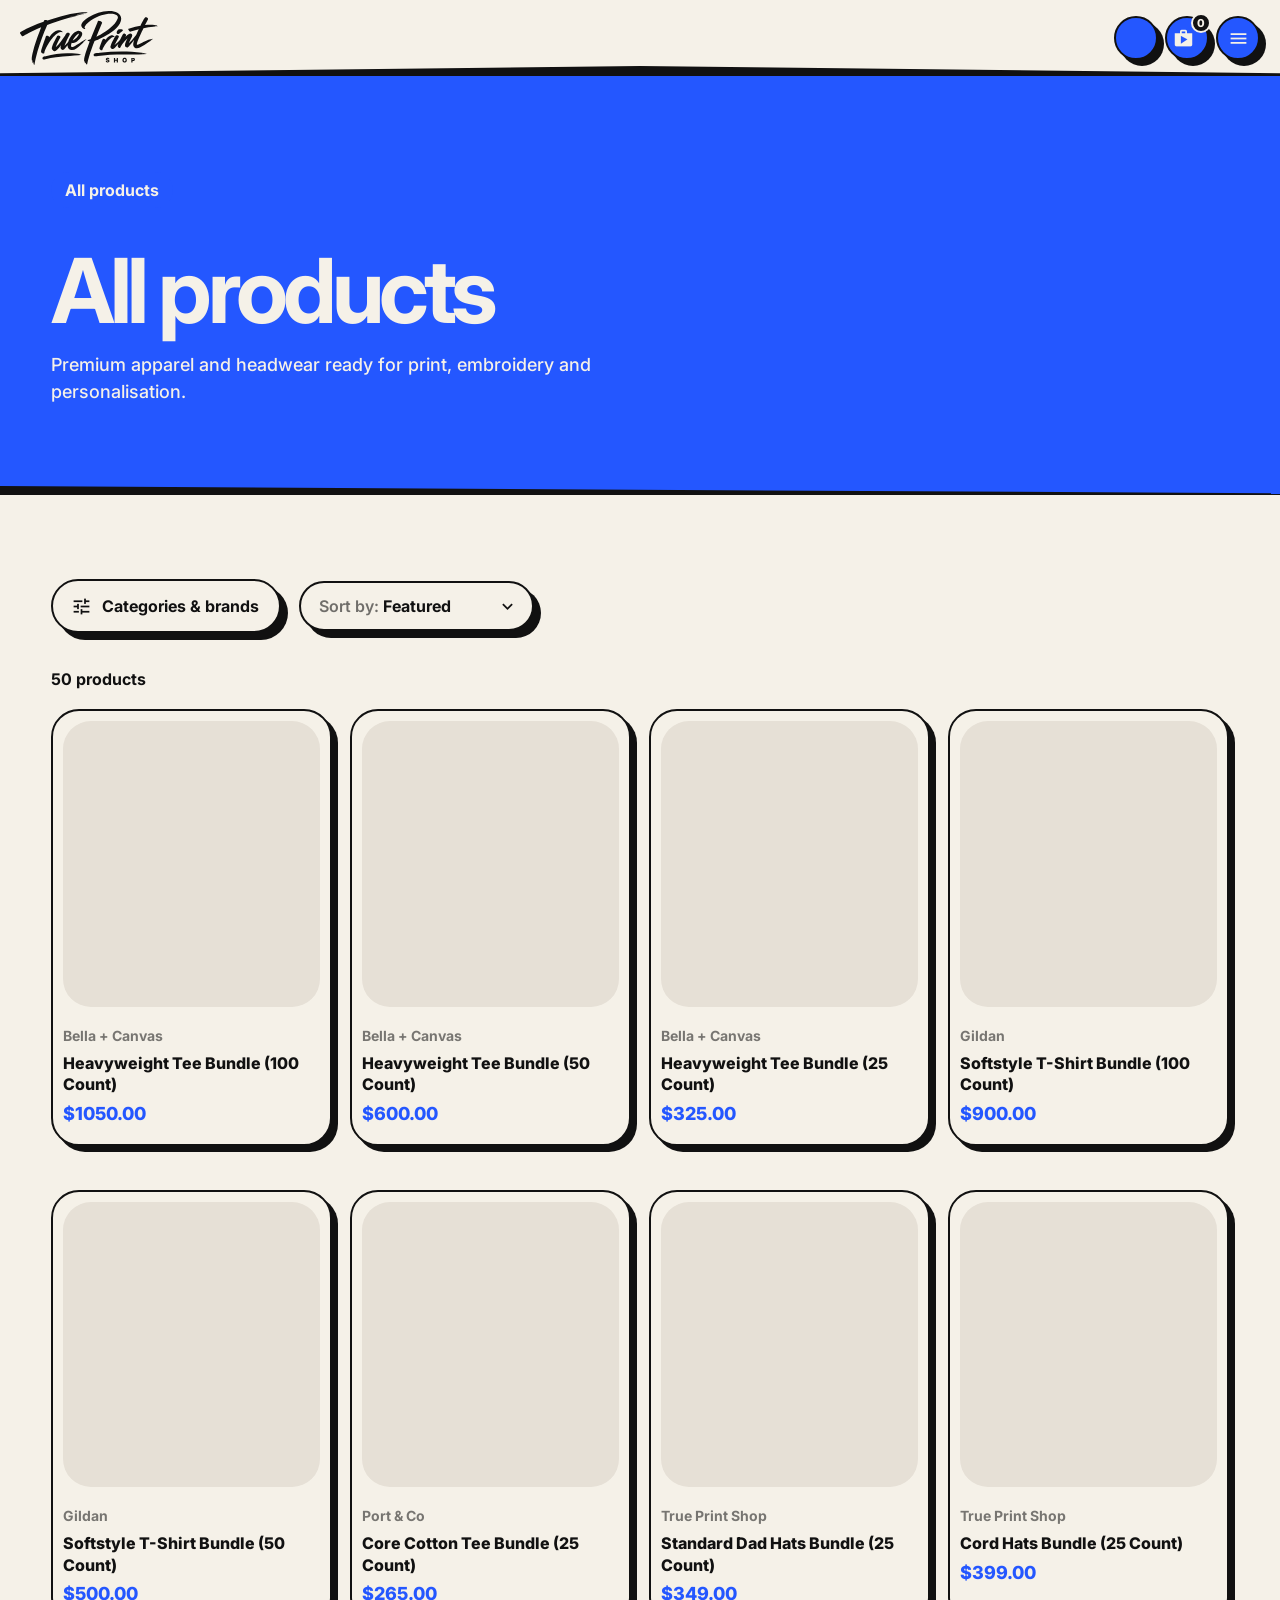
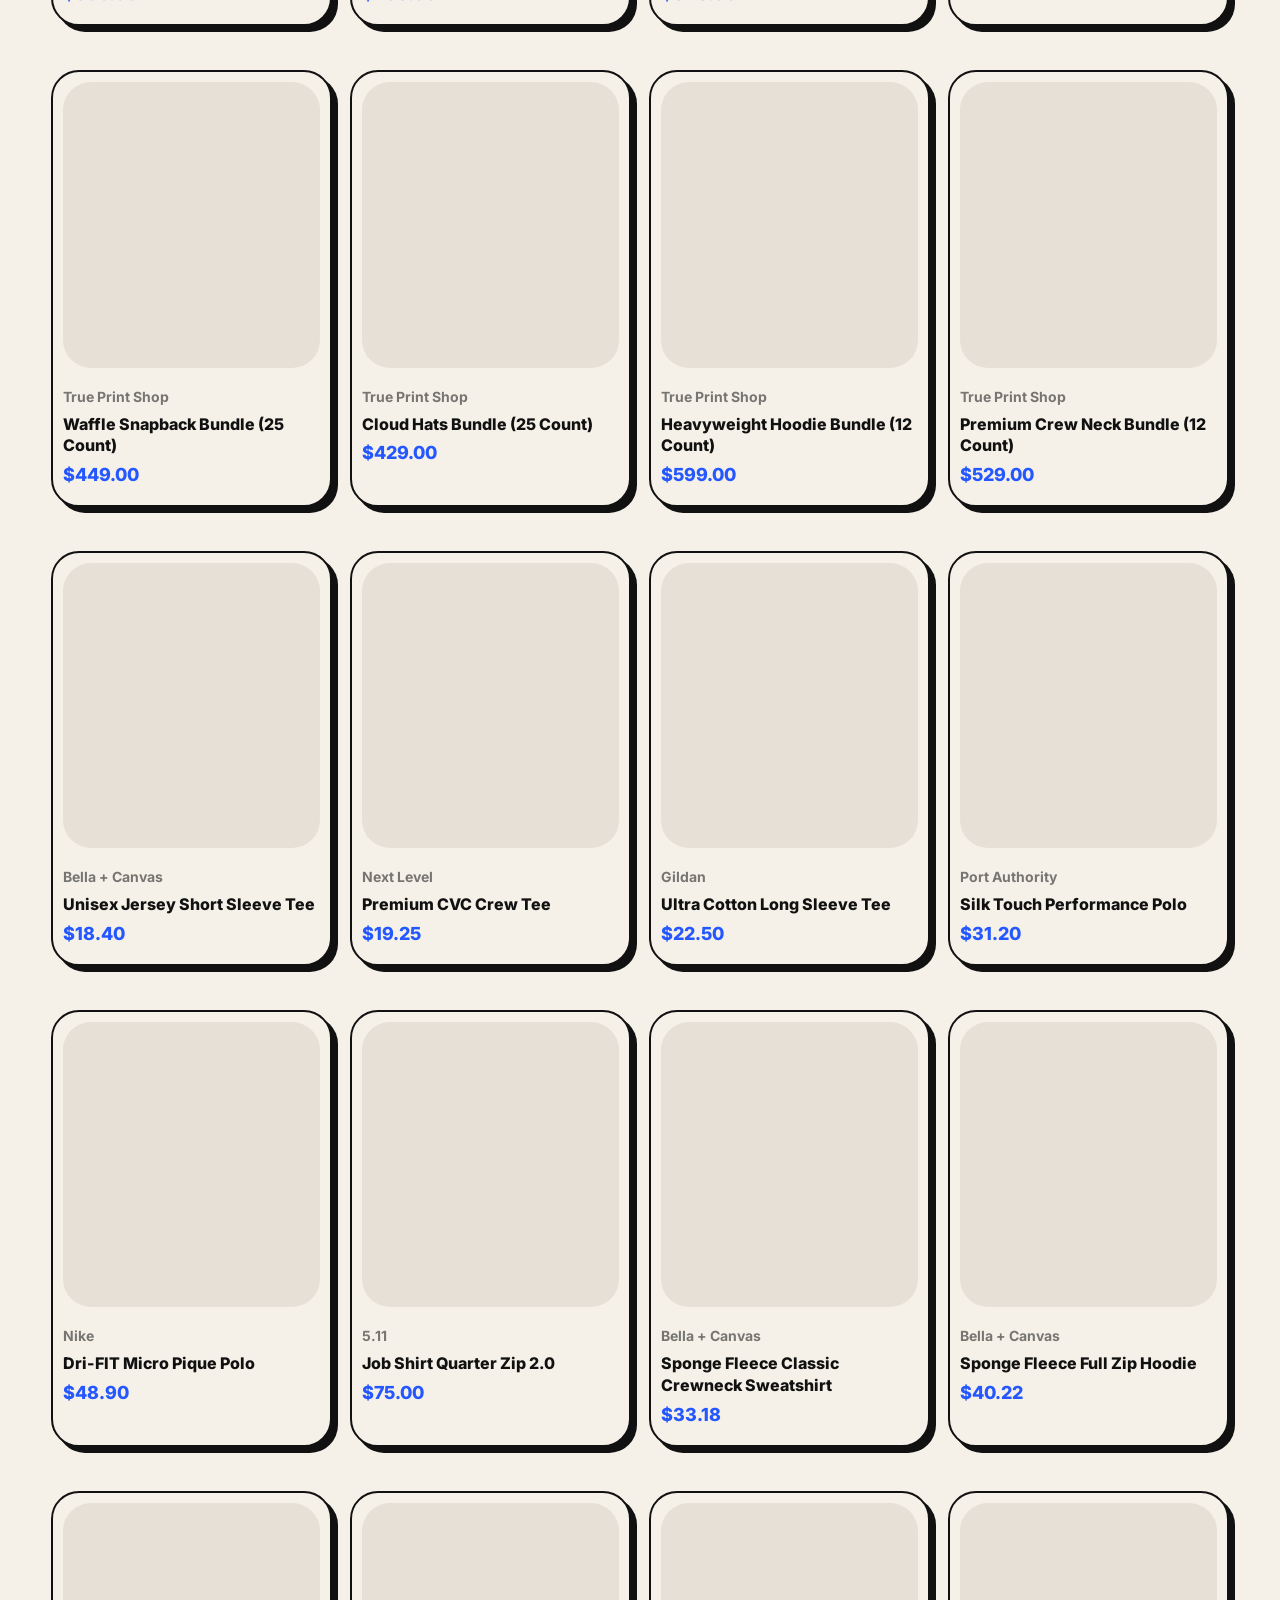
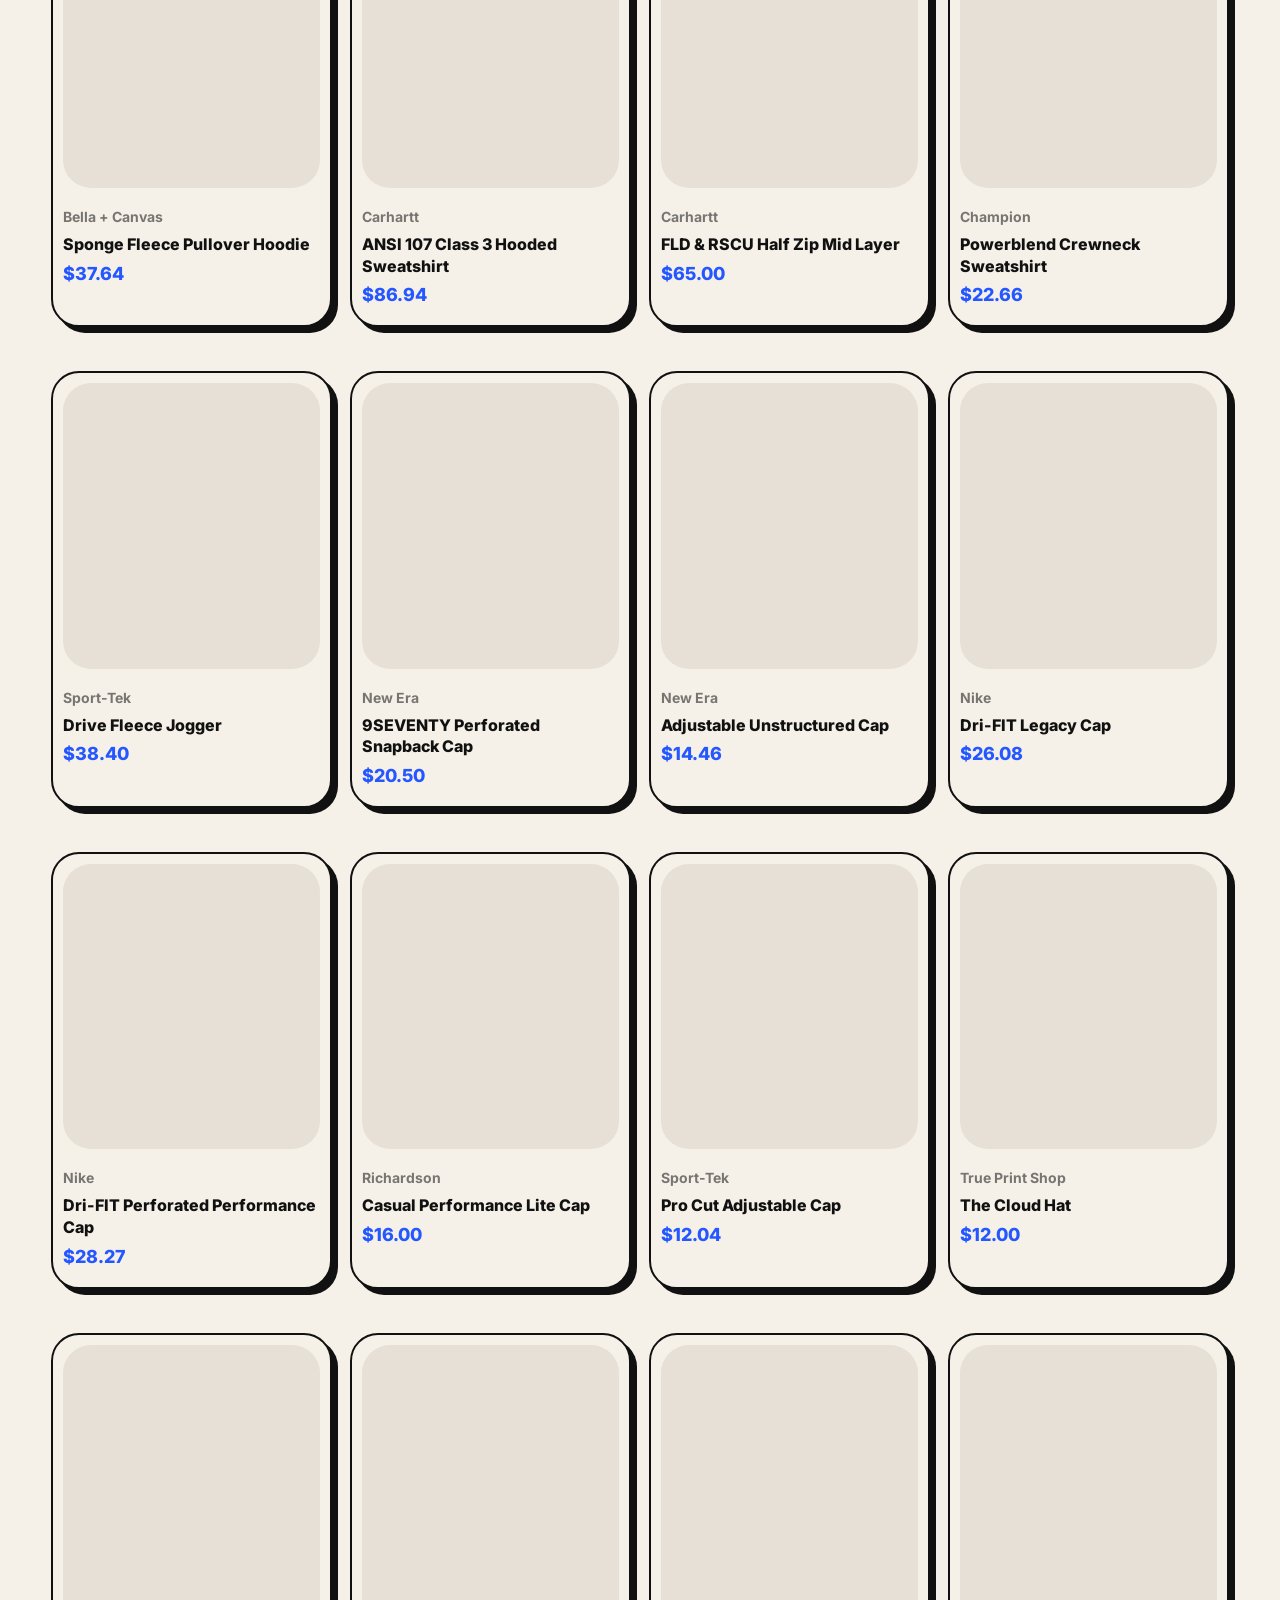
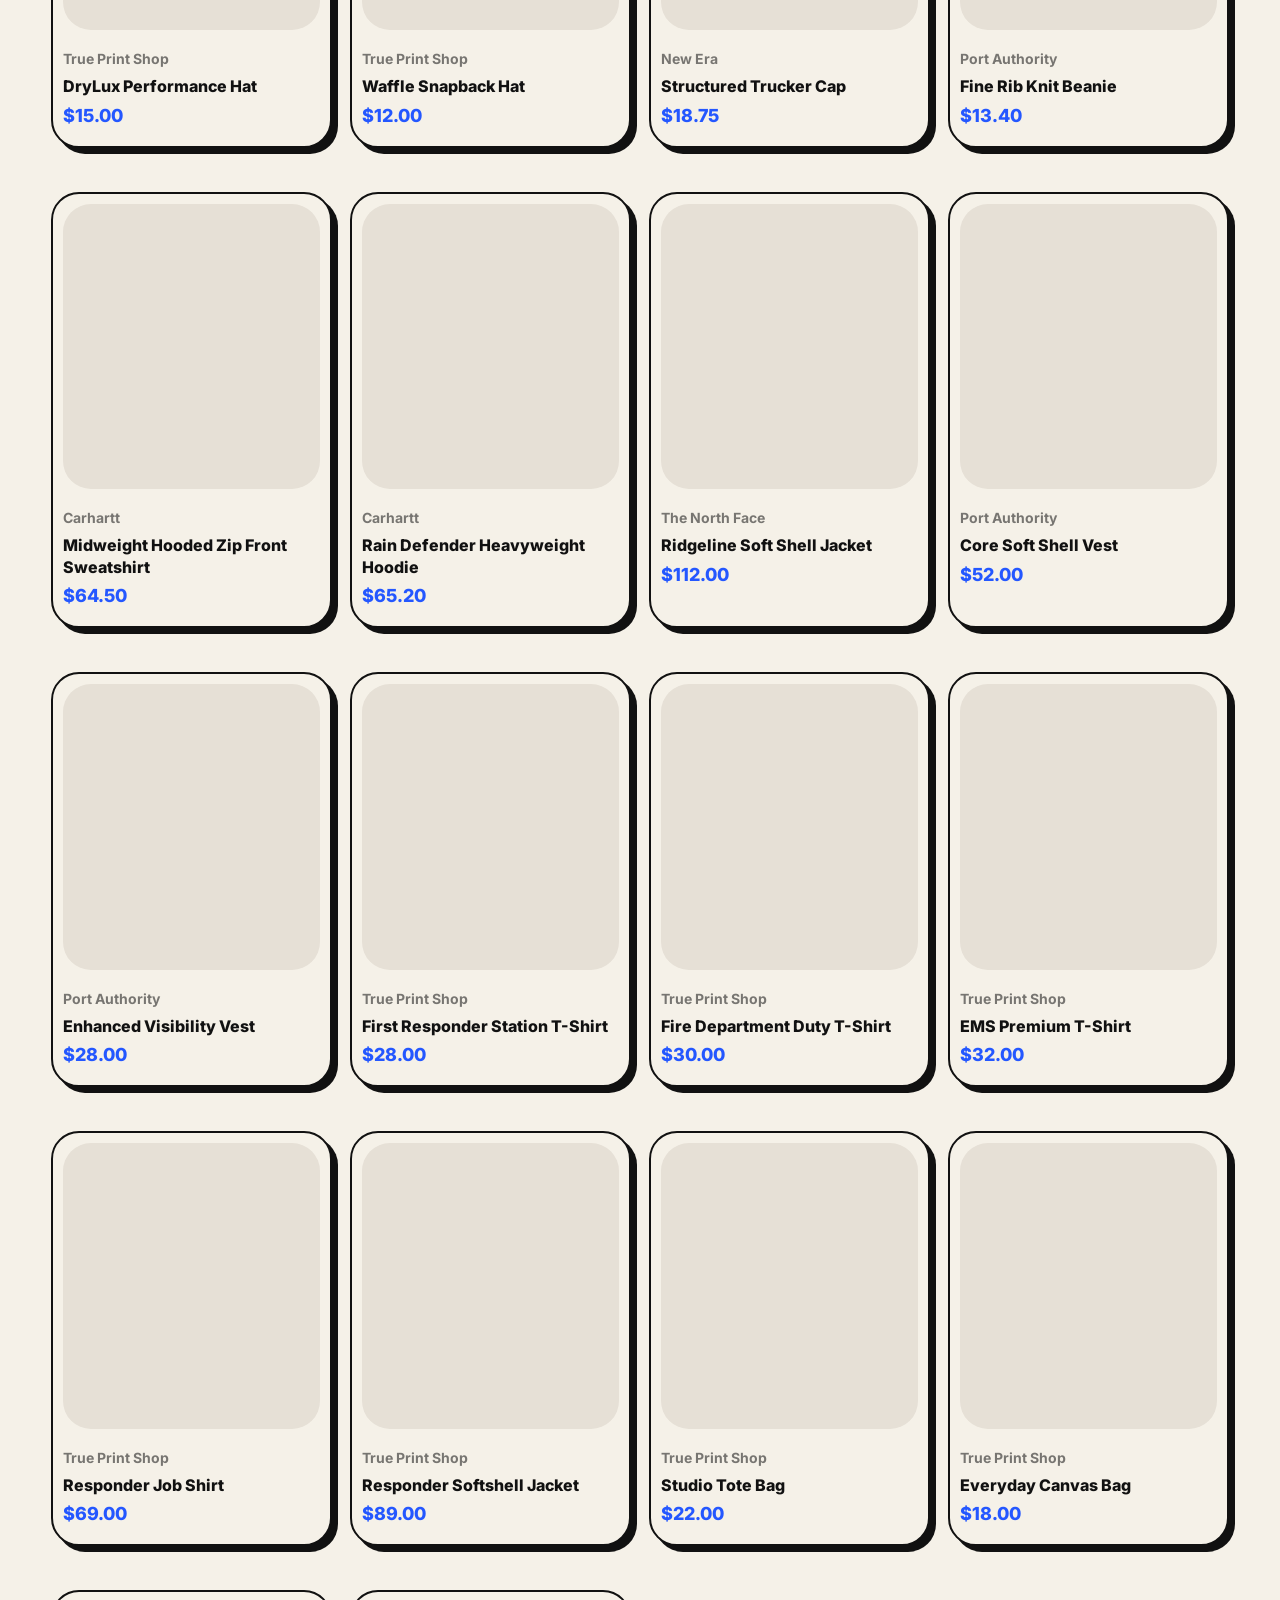
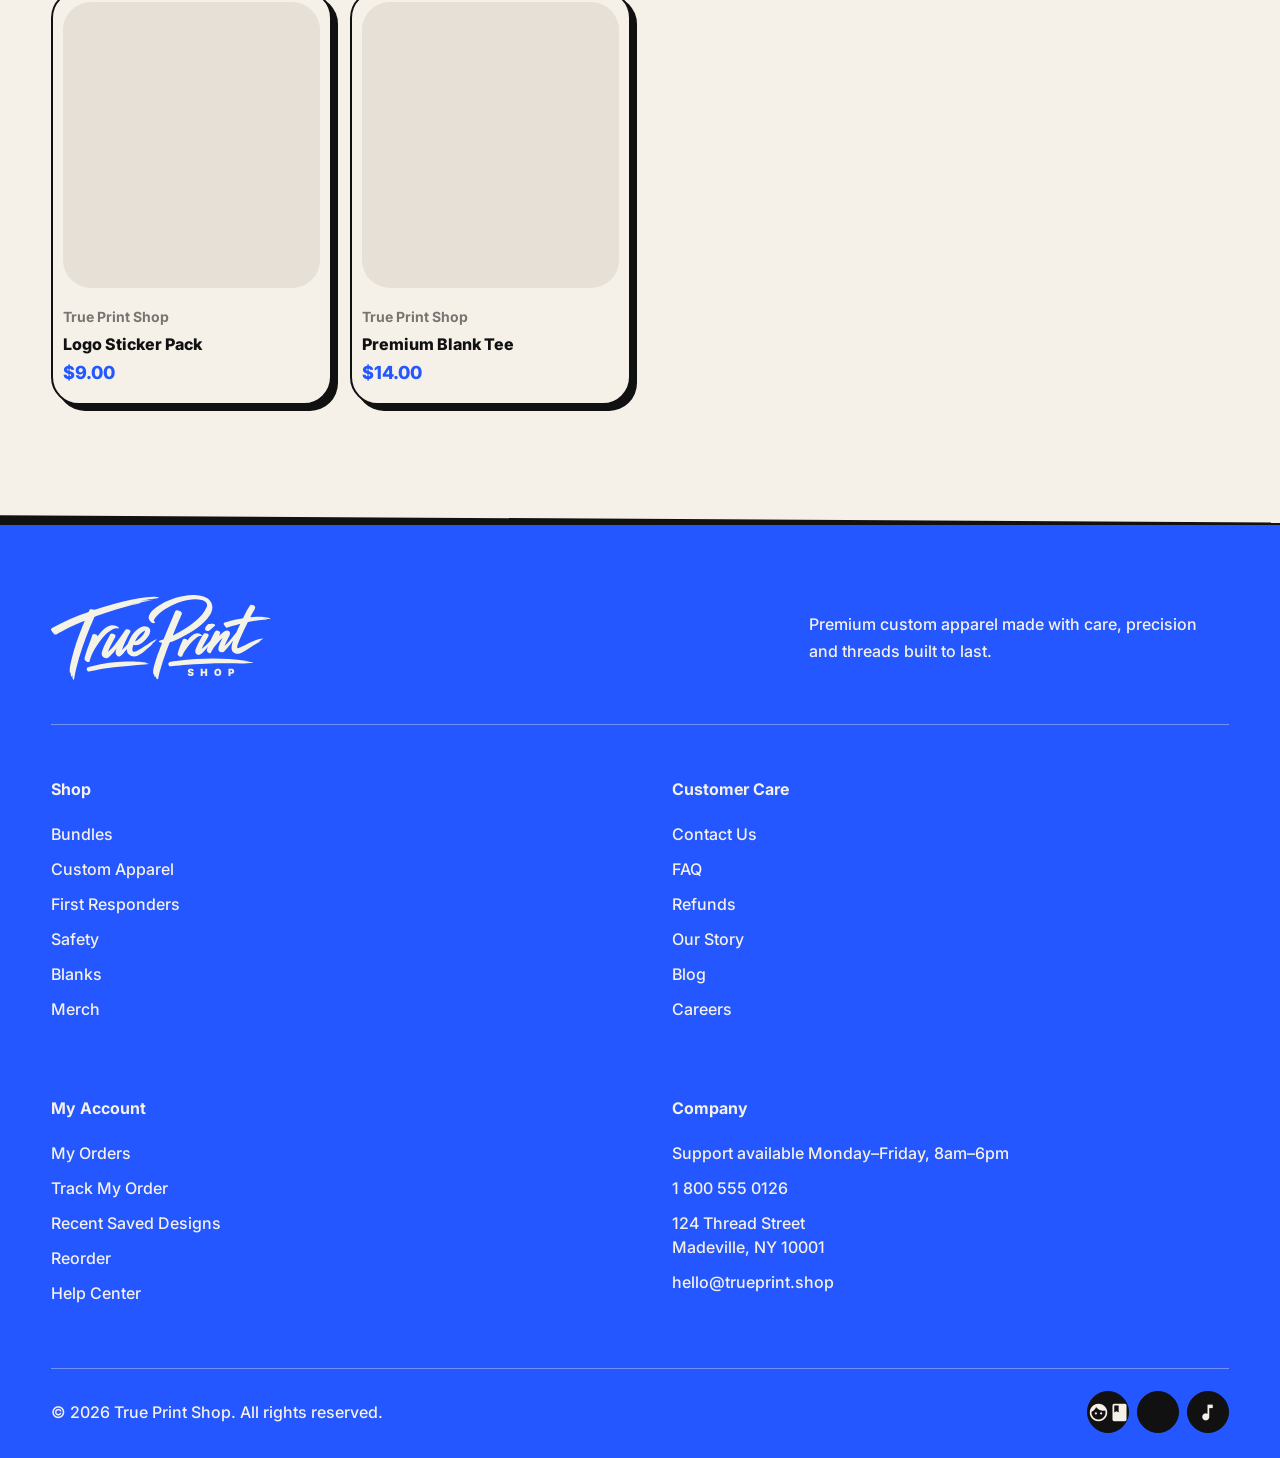
==== collection.html @ 353ca544 "Unpack True Print Shop project" ====
<!doctype html><html lang="en"><head><meta charset="UTF-8"><meta name="viewport" content="width=device-width,initial-scale=1"><title>Products — True Print Shop</title><link rel="preconnect" href="https://fonts.googleapis.com"><link rel="preconnect" href="https://fonts.gstatic.com" crossorigin><link href="https://fonts.googleapis.com/css2?family=Inter:wght@500;600;700;800&display=swap" rel="stylesheet"><link href="https://fonts.googleapis.com/icon?family=Material+Icons" rel="stylesheet"><link rel="stylesheet" href="styles.css"><link rel="stylesheet" href="design-system.css"><link rel="stylesheet" href="collection.css"></head><body>
<header class="site-header"><a class="brand-logo" href="index.html"><img src="assets/true-print-shop-logo.svg" alt="True Print Shop"></a><nav class="desktop-nav" aria-label="Primary navigation">
      <div class="nav-item has-dropdown">
        <a href="collection.html?category=bundles">Bundles</a>
        <div class="dropdown-menu">
          <a href="collection.html?category=hat-bundles">Lifetime Hats Bundles</a>
          <a href="collection.html?category=crew-neck-bundles">Crew Neck Bundles</a>
          <a href="collection.html?category=hoodie-bundles">Hoodie Bundles</a>
          <a href="collection.html?category=t-shirt-bundles">T-Shirt Bundles</a>
        </div>
      </div>
      <div class="nav-item has-mega-dropdown">
        <a href="collection.html?category=t-shirts">Custom Apparel</a>
        <div class="dropdown-menu mega-menu">
          <div class="mega-column">
            <h3>T-Shirts</h3>
            <a href="collection.html?category=short-sleeve">Short Sleeve</a>
            <a href="collection.html?category=long-sleeve">Long Sleeve</a>
            <a href="collection.html?category=polos">Polos</a>
          </div>
          <div class="mega-column">
            <h3>Sweatshirts</h3>
            <a href="collection.html?category=hoodies">Hoodies</a>
            <a href="collection.html?category=crewnecks">Crewnecks</a>
            <a href="collection.html?category=zip-hoodies">Zip Up Hoodies</a>
            <a href="collection.html?category=quarter-zips">Quarter Zip Ups</a>
          </div>
          <div class="mega-column">
            <h3>Sweatpants</h3>
            <a href="collection.html?category=joggers">Joggers</a>
          </div>
          <div class="mega-column">
            <h3>Hats</h3>
            <a href="collection.html?category=athletic-hats">Athletic Hats</a>
            <a href="collection.html?category=beanies">Beanies</a>
            <a href="collection.html?category=fitted-hats">Fitted Hats</a>
            <a href="collection.html?category=hats">Lifetime Hats</a>
            <a href="collection.html?category=mesh-hats">Mesh</a>
            <a href="collection.html?category=snapbacks">Snapback</a>
            <a href="collection.html?category=trucker-hats">Trucker Hats</a>
          </div>
          <div class="mega-column">
            <h3>Jackets</h3>
            <a href="collection.html?category=jackets&q=jacket">Jackets</a>
            <a href="collection.html?category=jackets&q=vest">Vests</a>
          </div>
        </div>
      </div>
      <div class="nav-item has-dropdown">
        <a href="collection.html?category=first-responders">First Responders</a>
        <div class="dropdown-menu">
          <a href="collection.html?category=first-responders&q=t-shirt">First Responder T-Shirts</a>
          <a href="collection.html?category=first-responders&q=job">First Responder Job Shirts</a>
          <a href="collection.html?category=first-responders&q=sweatshirt">First Responder Sweatshirts</a>
          <a href="collection.html?category=first-responders&q=hat">First Responder Hats</a>
          <a href="collection.html?category=first-responders&q=polo">First Responder Polos</a>
          <a href="collection.html?category=first-responders&q=jacket">First Responder Jackets</a>
        </div>
      </div>
      <div class="nav-item">
        <a href="collection.html?category=safety">Safety</a>
      </div>
      <div class="nav-item has-dropdown">
        <a href="collection.html?category=blanks">Blanks</a>
        <div class="dropdown-menu">
          <a href="collection.html?category=blanks&q=tee">T-Shirts</a>
          <a href="collection.html?category=blanks&q=hoodie">Hoodies</a>
          <a href="collection.html?category=blanks&q=hat">Hats</a>
          <a href="collection.html?category=blanks&q=jacket">Jacket</a>
          <a href="collection.html?category=blanks&q=vest">Vest</a>
        </div>
      </div>
      <div class="nav-item">
        <a href="collection.html?category=merch">Merch</a>
      </div>
      <div class="nav-item">
        <a href="info.html?page=contact">Contact Us</a>
      </div>
      <div class="nav-item">
        <a href="info.html?page=blog">Blog</a>
      </div>
    </nav><div class="header-help"><a href="tel:+18005550126"><i class="material-icons">phone</i><span><strong>1 800 555 0126</strong><small>Talk with a real person</small></span></a><button data-chat><i class="material-icons">chat</i><span><strong>Chat Now</strong><small>Chat with a real person</small></span></button></div><div class="header-tools"><button aria-label="Search"><i class="material-icons">manage_search</i></button><button class="account-tool" aria-label="Account"><i class="material-icons">account_circle</i></button><button class="cart-tool" aria-label="Shopping cart"><i class="material-icons">shopping_bag</i><b>0</b></button><button class="menu-tool" aria-label="Open menu"><i class="material-icons">menu</i></button></div></header>
<div class="search-panel" aria-hidden="true"><form><i class="material-icons">manage_search</i><input type="search" placeholder="Search products" aria-label="Search products"><button type="button"><i class="material-icons">close</i></button></form></div><aside class="mobile-menu" aria-hidden="true"><div class="mobile-links"><a href="collection.html?category=bundles">Bundles<i class="material-icons">chevron_right</i></a><a href="collection.html?category=t-shirts">Custom Apparel<i class="material-icons">chevron_right</i></a><a href="collection.html?category=first-responders">First Responders<i class="material-icons">chevron_right</i></a><a href="collection.html?category=safety">Safety<i class="material-icons">chevron_right</i></a><a href="collection.html?category=blanks">Blanks<i class="material-icons">chevron_right</i></a><a href="collection.html?category=merch">Merch<i class="material-icons">chevron_right</i></a><a href="info.html?page=contact">Contact Us<i class="material-icons">chevron_right</i></a><a href="info.html?page=blog">Blog<i class="material-icons">chevron_right</i></a></div><a class="mobile-primary button dark" href="index.html#custom">Start your design<i class="material-icons">chevron_right</i></a></aside>
<main class="catalog-page"><nav class="breadcrumbs"><a href="index.html">Home</a><i class="material-icons">chevron_right</i><span id="collection-crumb">Products</span></nav><header class="catalog-hero"><p class="eyebrow">True Print catalog</p><h1 id="collection-title">All products</h1><p>Premium apparel and headwear ready for print, embroidery and personalisation.</p></header><div class="catalog-toolbar"><button class="filter-toggle button light" type="button" aria-controls="catalog-filters" aria-expanded="false"><i class="material-icons">tune</i><span>Filters</span><i class="material-icons filter-arrow">arrow_upward</i></button><div class="sort-control"><span>Sort by</span><div class="sort-dropdown"><button id="sort-trigger" type="button" aria-expanded="false"><span>Featured</span><i class="material-icons">expand_more</i></button><div class="sort-menu"><button data-value="featured">Featured</button><button data-value="low">Price: Low to high</button><button data-value="high">Price: High to low</button><button data-value="az">Name: A–Z</button></div></div></div></div><div class="catalog-layout"><div class="filter-backdrop" aria-hidden="true"></div><aside class="catalog-filters" id="catalog-filters" aria-label="Product filters"><div class="filter-sheet-head"><span class="filter-handle"></span><strong>Filter products</strong><button class="filter-close" type="button" aria-label="Close filters"><i class="material-icons">close</i></button></div><div class="filter-scroll"><h2>Categories</h2><div id="category-list"></div><h2>Brands</h2><div id="brand-list"></div></div></aside><section><p id="result-count"></p><div class="catalog-grid" id="catalog-grid"></div></section></div></main>
<footer class="site-footer"><div class="footer-intro"><a class="footer-logo" href="index.html" aria-label="True Print Shop home"><img src="assets/true-print-shop-logo.svg" alt=""></a><p>Premium custom apparel made with care, precision and threads built to last.</p></div><div class="footer-grid"><div><h3>Shop</h3><a href="collection.html?category=bundles">Bundles</a><a href="collection.html?category=t-shirts">Custom Apparel</a><a href="collection.html?category=first-responders">First Responders</a><a href="collection.html?category=safety">Safety</a><a href="collection.html?category=blanks">Blanks</a><a href="collection.html?category=merch">Merch</a></div><div><h3>Customer Care</h3><a href="#">Contact Us</a><a href="#">FAQ</a><a href="#">Refunds</a><a href="#">Our Story</a><a href="#">Blog</a><a href="#">Careers</a></div><div><h3>My Account</h3><a href="#">My Orders</a><a href="#">Track My Order</a><a href="#">Recent Saved Designs</a><a href="#">Reorder</a><a href="#">Help Center</a></div><div><h3>Company</h3><p>Support available Monday–Friday, 8am–6pm</p><a href="tel:+18005550126">1 800 555 0126</a><p>124 Thread Street<br>Madeville, NY 10001</p><a href="mailto:hello@trueprint.shop">hello@trueprint.shop</a></div></div><div class="footer-bottom"><span>© 2026 True Print Shop. All rights reserved.</span><div><a href="#" aria-label="Facebook"><i class="material-icons">facebook</i></a><a href="#" aria-label="YouTube"><i class="material-icons">smart_display</i></a><a href="#" aria-label="TikTok"><i class="material-icons">music_note</i></a></div></div></footer><div class="toast"></div><script src="catalog-data.js"></script><script src="script.js"></script><script src="collection.js"></script></body></html>
---- styles.css ----
:root{--ink:#111111;--blue:#2457FF;--cream:#F5F1E8;--black:#000000;--radius:28px;--pad:clamp(20px,4vw,64px)}
*{box-sizing:border-box}html{scroll-behavior:smooth}body{margin:0;background:var(--cream);color:var(--ink);font:500 16px/1.5 Inter,Arial,sans-serif;overflow-x:hidden}body.menu-open{overflow:hidden}a{color:inherit;text-decoration:none}button,input{font:inherit}button{color:inherit}.material-icons{font-size:21px;line-height:1}.placeholder{background:var(--blue)}
.announce{min-height:40px;padding:8px var(--pad);position:relative;background:var(--blue);color:var(--cream);display:flex;align-items:center;justify-content:center;font-size:14px;font-weight:700}.announce-track{display:flex;align-items:center;gap:30px}.announce-track i{font-size:16px}.announce>button{position:absolute;right:var(--pad);border:0;background:none;color:inherit;cursor:pointer}
.site-header{min-height:96px;padding:14px var(--pad);display:grid;grid-template-columns:170px 1fr auto auto;gap:24px;align-items:center;border-bottom:1px solid rgba(17,17,17,.15);background:var(--cream);position:relative;z-index:20}.brand-logo{display:block;width:165px}.brand-logo img{display:block;width:100%}.desktop-nav{display:flex;justify-content:center;gap:clamp(10px,1.5vw,24px)}.desktop-nav a{font-weight:700;white-space:nowrap;transition:.2s}.desktop-nav a:hover{color:var(--blue);transform:translateY(-2px)}.header-help{display:flex;gap:18px}.header-help>a,.header-help>button{padding:0;border:0;background:none;display:flex;align-items:center;gap:9px;text-align:left;cursor:pointer}.header-help i{width:42px;height:42px;display:grid;place-items:center;border-radius:50%;background:var(--blue);color:var(--cream)}.header-help span{display:flex;flex-direction:column}.header-help strong{font-size:14px;white-space:nowrap}.header-help small{font-size:11px;color:#68645d;white-space:nowrap}.header-tools{display:flex;gap:7px}.header-tools button{position:relative;width:44px;height:44px;border:1.5px solid var(--ink);background:transparent;border-radius:50%;display:grid;place-items:center;cursor:pointer;transition:.2s}.header-tools button:hover{background:var(--ink);color:var(--cream);transform:translateY(-2px)}.header-tools b{position:absolute;right:-4px;top:-5px;width:20px;height:20px;border-radius:50%;background:var(--blue);color:var(--cream);display:grid;place-items:center;font-size:11px}.menu-tool{display:none!important}
.mobile-menu{display:none}
.hero{min-height:720px;position:relative;display:flex;align-items:center;overflow:hidden;background:var(--blue);color:var(--cream)}.hero>.placeholder{position:absolute;inset:0}.hero-copy{position:relative;z-index:2;width:min(760px,60%);padding:90px var(--pad)}.eyebrow{margin:0 0 18px;font-size:16px;font-weight:700}.hero h1{margin:0 0 36px;font-size:clamp(58px,6.6vw,104px);line-height:1.02;font-weight:800}.button-row{display:flex;gap:10px;flex-wrap:wrap}.button{min-height:54px;padding:0 24px;border:1.5px solid var(--ink);border-radius:999px;display:inline-flex;align-items:center;justify-content:center;font-weight:700;transition:.2s}.button:hover{transform:translateY(-3px)}.button.dark{background:var(--ink);color:var(--cream)}.button.light{background:var(--cream);color:var(--ink);border-color:var(--cream)}
.content-section{padding:110px var(--pad)}.heading-row{display:flex;align-items:flex-end;justify-content:space-between;gap:30px;margin-bottom:46px}.heading-row h2,.embroidery h2,.custom h2{margin:0;font-size:clamp(48px,5.5vw,84px);line-height:1.05;font-weight:800}.heading-row>a{display:flex;align-items:center;gap:14px;padding-bottom:7px;border-bottom:2px solid var(--blue);font-weight:700}.category-grid{display:grid;grid-template-columns:repeat(4,minmax(0,1fr));gap:16px}.category{padding:11px 11px 17px;border:1.5px solid var(--ink);border-radius:var(--radius);display:grid;grid-template-columns:1fr auto;align-items:center;gap:10px;font-weight:700;transition:.22s}.category .placeholder{grid-column:1/-1;aspect-ratio:1.12;border-radius:20px}.category:hover{transform:translateY(-6px);box-shadow:7px 7px 0 var(--ink)}
.embroidery{min-height:680px;position:relative;display:flex;align-items:center;color:var(--cream);overflow:hidden;border-top:1px solid rgba(17,17,17,.15);border-bottom:1px solid rgba(17,17,17,.15)}.embroidery>.placeholder{position:absolute;inset:0}.embroidery-card{position:relative;z-index:2;width:min(650px,52%);margin-left:auto;padding:74px clamp(35px,5vw,80px);background:var(--ink);color:var(--cream);border-radius:var(--radius) 0 0 var(--radius)}.embroidery-card p:not(.eyebrow){margin:25px 0;line-height:1.65}.embroidery-card>span{display:inline-flex;align-items:center;gap:14px;padding-bottom:7px;border-bottom:2px solid var(--blue);font-weight:700}
.responders{background:#ebe6dc}.tabs{display:flex;gap:9px;margin-bottom:34px;overflow-x:auto;padding:4px 4px 9px;scrollbar-width:none}.tabs::-webkit-scrollbar{display:none}.tabs button{flex:none;min-height:48px;padding:0 20px;border:2px solid var(--ink);border-radius:999px;background:var(--cream);font-weight:700;cursor:pointer;transition:.2s}.tabs button:hover{background:var(--ink);color:var(--cream)}.tabs button.active{background:var(--blue);border-color:var(--blue);color:var(--cream);box-shadow:4px 4px 0 var(--ink)}.product-rail{display:flex;gap:18px;overflow-x:auto;scroll-snap-type:x mandatory;scrollbar-width:none}.product-rail::-webkit-scrollbar{display:none}.product-rail article{flex:0 0 calc((100% - 54px)/4);scroll-snap-align:start}.product-rail article[hidden]{display:none}.product-rail .placeholder{aspect-ratio:.9;border-radius:var(--radius);margin-bottom:18px}.product-rail h3{margin:0 0 8px;font-size:16px;line-height:1.4}.product-rail strong{color:var(--blue)}.rail-scroll{display:none;position:relative;height:5px;margin:30px 0 24px;background:rgba(17,17,17,.2);border-radius:99px;cursor:pointer}.rail-scroll.visible{display:block}.rail-scroll span{position:absolute;inset-block:0;left:0;background:var(--blue);border-radius:99px;transition:left .08s linear}.section-button{display:none}
.custom{min-height:700px;padding:80px var(--pad);display:grid;grid-template-columns:.75fr 1.25fr;gap:6vw;align-items:center;background:var(--ink);color:var(--cream)}.custom-copy{display:flex;flex-direction:column;align-items:flex-start}.custom-copy p:not(.eyebrow){margin:24px 0;line-height:1.65}.custom>.placeholder{height:540px;border-radius:var(--radius)}
.marquee{padding:29px 0;overflow:hidden;background:var(--blue);color:var(--cream);font-size:21px;font-weight:700}.marquee-track{width:max-content;display:flex;animation:marquee 24s linear infinite}.marquee-group{display:flex;align-items:center;gap:34px;padding-right:34px;white-space:nowrap}.marquee-group i{font-size:25px}@keyframes marquee{to{transform:translateX(-50%)}}.marquee:hover .marquee-track{animation-play-state:paused}
.site-footer{padding:70px var(--pad) 25px;background:var(--ink);color:var(--cream)}.footer-intro{padding-bottom:44px;border-bottom:1px solid rgba(245,241,232,.3);display:flex;align-items:center;justify-content:space-between;gap:40px}.footer-logo{width:220px;aspect-ratio:1299/503;background:var(--cream);-webkit-mask:url('assets/true-print-shop-logo.svg') center/contain no-repeat;mask:url('assets/true-print-shop-logo.svg') center/contain no-repeat}.footer-logo img{visibility:hidden;width:100%}.footer-intro p{max-width:420px;margin:0;line-height:1.65}.footer-grid{padding:52px 0;display:grid;grid-template-columns:repeat(4,1fr);gap:5vw}.footer-grid h3{margin:0 0 21px;color:var(--blue);font-size:16px}.footer-grid a,.footer-grid p{display:block;width:max-content;max-width:100%;margin:11px 0;color:var(--cream);opacity:.76}.footer-grid a{transition:.2s}.footer-grid a:hover{opacity:1;transform:translateX(3px)}.footer-bottom{padding-top:22px;border-top:1px solid rgba(245,241,232,.3);display:flex;justify-content:space-between;align-items:center;gap:20px}.footer-bottom>div{display:flex;gap:8px}.footer-bottom a{width:42px;height:42px;border:1px solid rgba(245,241,232,.6);border-radius:50%;display:grid;place-items:center;transition:.2s}.footer-bottom a:hover{background:var(--blue);border-color:var(--blue)}
.toast{position:fixed;z-index:50;left:50%;bottom:22px;transform:translate(-50%,80px);padding:14px 21px;border-radius:999px;background:var(--ink);color:var(--cream);opacity:0;pointer-events:none;transition:.25s}.toast.show{opacity:1;transform:translate(-50%,0)}.reveal{opacity:0;transform:translateY(22px);transition:opacity .6s,transform .6s}.reveal.visible{opacity:1;transform:none}
@media(max-width:1280px){.site-header{grid-template-columns:160px 1fr auto}.header-help{display:none}.desktop-nav{gap:20px}}
@media(max-width:1480px){.site-header{min-height:76px;padding:10px 20px;grid-template-columns:1fr auto}.brand-logo{width:138px}.desktop-nav,.header-help{display:none}.header-tools{grid-column:2}.account-tool{display:none!important}.menu-tool{display:grid!important;background:var(--ink)!important;color:var(--cream)!important;border-color:var(--ink)!important}.mobile-menu{display:flex;visibility:hidden;opacity:0;position:fixed;z-index:19;inset:76px 0 0;padding:20px;background:var(--cream);transform:translateX(100%);transition:.28s;flex-direction:column;overflow-y:auto}.mobile-menu.open{visibility:visible;opacity:1;transform:none}.mobile-links{display:grid;grid-template-columns:1fr 1fr;gap:9px}.mobile-links a{min-height:68px;padding:0 18px;border:1.5px solid var(--ink);border-radius:17px;display:flex;align-items:center;justify-content:space-between;font-size:17px;font-weight:700}.mobile-primary{min-height:58px;margin-top:16px;padding:0 20px;border-radius:999px;background:var(--blue);color:var(--cream);display:flex;align-items:center;justify-content:space-between;font-weight:700}.mobile-help{margin-top:16px;display:grid;grid-template-columns:1fr 1fr;gap:9px}.mobile-help>a,.mobile-help>button{min-height:116px;padding:16px;border:0;border-radius:18px;background:var(--ink);color:var(--cream);display:flex;flex-direction:column;align-items:flex-start;gap:5px;text-align:left}.mobile-help i{color:var(--blue);margin-bottom:7px}.mobile-help small{opacity:.65}.category-grid{grid-template-columns:repeat(2,1fr)}.product-rail article{flex-basis:calc((100% - 18px)/2)}.custom{grid-template-columns:1fr}.footer-grid{grid-template-columns:repeat(2,1fr)}}
@media(max-width:600px){.announce{min-height:38px;padding:7px 48px 7px 16px;justify-content:flex-start;font-size:13px}.announce-track span:not(:first-of-type),.announce-track i{display:none}.announce>button{right:12px}.site-header{position:sticky;top:0}.header-tools button{width:42px;height:42px}.mobile-menu{inset:76px 0 0;padding:14px 14px 24px}.mobile-links{grid-template-columns:1fr}.mobile-links a{min-height:56px}.hero{min-height:calc(100svh - 114px);align-items:flex-end}.hero-copy{width:100%;padding:70px 16px 42px}.hero h1{font-size:clamp(45px,13vw,64px);line-height:1.05}.hero .button-row{display:grid;grid-template-columns:1fr 1fr}.hero .button{padding:0 13px}.content-section{padding:70px 16px}.heading-row{align-items:flex-start;margin-bottom:30px}.heading-row h2,.embroidery h2,.custom h2{font-size:clamp(42px,11vw,57px)}.heading-row>a{display:none}.category-grid{gap:10px}.category{padding:8px 8px 13px;border-radius:19px;font-size:14px;line-height:1.25}.category .placeholder{aspect-ratio:1;border-radius:14px}.category:hover{transform:none;box-shadow:none}.embroidery{min-height:700px;padding:280px 12px 12px;align-items:flex-end}.embroidery-card{width:100%;padding:34px 23px;border-radius:23px}.tabs{width:calc(100vw - 16px);margin-right:-16px;padding-right:16px}.tabs button{min-height:46px;padding:0 17px}.product-rail{width:calc(100vw - 16px);margin-right:-16px;padding-right:16px;gap:12px}.product-rail article{flex-basis:82%;max-width:340px}.product-rail .placeholder{aspect-ratio:1;border-radius:22px}.rail-scroll{width:calc(100% - 0px);margin:23px 0}.section-button{display:flex;width:100%;margin-top:24px}.custom{padding:65px 16px;display:flex;flex-direction:column;gap:34px}.custom>.placeholder{order:-1;width:100%;height:auto;aspect-ratio:1;border-radius:23px}.custom .button{width:100%}.marquee{padding:22px 0;font-size:18px}.marquee-group{gap:25px;padding-right:25px}.site-footer{padding:54px 20px 22px}.footer-intro{align-items:flex-start;flex-direction:column;gap:24px}.footer-logo{width:150px}.footer-grid{grid-template-columns:1fr 1fr;gap:34px 18px;padding:42px 0}.footer-grid a,.footer-grid p{font-size:14px}.footer-bottom{align-items:flex-start;flex-direction:column;line-height:1.5}}
@media(max-width:380px){.brand-logo{width:118px}.search-tool{display:none}.mobile-help,.category-grid,.footer-grid{grid-template-columns:1fr}.hero .button-row{grid-template-columns:1fr}.category .placeholder{aspect-ratio:1.35}}
@media(prefers-reduced-motion:reduce){*{scroll-behavior:auto!important}.reveal{opacity:1;transform:none}.marquee-track{animation-duration:60s}}

/* Search drawer and updated announcement styling */
.announce{background:var(--ink);color:var(--cream)}
.announce-track i,.announce>button{color:var(--blue)}
.search-panel{height:0;position:relative;z-index:18;overflow:hidden;background:var(--ink);transition:height .25s ease}
.search-panel.open{height:88px}
.search-panel form{height:88px;padding:16px var(--pad);display:flex;align-items:center;gap:14px}
.search-panel form>i{color:var(--blue);font-size:28px}
.search-panel input{width:100%;height:54px;padding:0 4px;border:0;border-bottom:2px solid var(--cream);border-radius:0;outline:0;background:transparent;color:var(--cream);font-size:18px}
.search-panel input::placeholder{color:rgba(245,241,232,.6)}
.search-panel button{width:44px;height:44px;flex:none;border:0;border-radius:50%;background:var(--blue);color:var(--cream);display:grid;place-items:center;cursor:pointer}
@media(max-width:600px){
  .search-panel.open{height:76px}
  .search-panel form{height:76px;padding:11px 16px}
  .search-panel input{font-size:16px}
}
@media(max-width:1480px){.mobile-links a:first-child{border-top:0}}

/* Clean, text-led mobile navigation */
@media(max-width:1480px){
  .mobile-menu{padding:24px 24px 32px;background:var(--cream)}
  .mobile-links{display:flex;flex-direction:column;gap:0}
  .mobile-links a{min-height:64px;padding:0 2px;border:0;border-bottom:1px solid rgba(17,17,17,.24);border-radius:0;background:transparent;font-size:24px;font-weight:700}
  .mobile-links a:first-child{border-top:1px solid rgba(17,17,17,.24)}
  .mobile-links a i{font-size:23px;color:var(--blue)}
  .mobile-primary{min-height:56px;margin-top:24px;padding:0 22px;border-radius:999px;font-size:17px}
  .mobile-help{display:flex;flex-direction:column;gap:0;margin-top:22px;border-top:1px solid rgba(17,17,17,.24)}
  .mobile-help>a,.mobile-help>button{min-height:78px;padding:14px 2px;border:0;border-bottom:1px solid rgba(17,17,17,.24);border-radius:0;background:transparent;color:var(--ink);display:grid;grid-template-columns:34px 1fr;grid-template-rows:auto auto;column-gap:10px;align-items:center}
  .mobile-help i{grid-row:1/3;margin:0;color:var(--blue);font-size:24px}
  .mobile-help strong{font-size:18px;line-height:1.2}
  .mobile-help small{font-size:14px;line-height:1.3;color:#69655e;opacity:1}
}

/* Product rails use the full viewport so cards never disappear behind section padding. */
.product-rail{width:100vw;margin-left:calc(var(--pad) * -1);margin-right:calc(var(--pad) * -1);padding:4px 0 14px var(--pad);scroll-padding-left:var(--pad);scroll-padding-right:var(--pad)}
.product-rail::after{content:"";display:block;flex:0 0 var(--pad);height:1px}
@media(max-width:600px){
  .product-rail{width:100vw;margin-left:-16px;margin-right:-16px;padding:4px 0 14px 16px;scroll-padding-left:16px;scroll-padding-right:16px}
  .product-rail::after{flex-basis:16px}
}
.embroidery-card{margin-right:var(--pad);border-radius:var(--radius)}
@media(max-width:600px){.embroidery-card{margin:0;border-radius:23px}}
.site-header{position:sticky;top:0;z-index:20}
.hero .button.dark:hover{background:var(--cream);border-color:var(--cream);color:var(--ink);box-shadow:4px 4px 0 var(--ink)}
.hero .button.light:hover{background:var(--ink);border-color:var(--ink);color:var(--cream);box-shadow:4px 4px 0 var(--cream)}
.hero .button:active{transform:scale(.97);box-shadow:2px 2px 0 var(--ink)}
@media(max-width:1480px){.mobile-links a:first-child{border-top:none}}
.precision-value{line-height:1.08}
.embroidery-card h2>span{display:block;white-space:nowrap}
@media(max-width:380px){
  .mobile-menu{padding-left:18px;padding-right:18px}
  .mobile-links a{font-size:21px}
}

.product-rail .placeholder,.category .placeholder{background:#E6E0D6}
.search-panel input{border:0}
.search-panel input::-webkit-search-cancel-button{-webkit-appearance:none;appearance:none;display:none}
@media(max-width:1480px){.mobile-links a:last-child{border-bottom:0}}
.rail-scroll{background:var(--ink)}
.rail-scroll span{background:var(--blue)}
.heading-row>a i{transition:transform .2s ease}
.heading-row>a:hover{background:var(--blue);box-shadow:4px 4px 0 var(--ink);transform:translateY(-2px)}
.heading-row>a:hover i{transform:translateX(4px)}
.heading-row>a:active{box-shadow:2px 2px 0 var(--ink);transform:scale(.97)}
.eyebrow{display:inline-flex;width:max-content;min-height:36px;margin:0 0 18px;padding:0 14px;border-radius:999px;align-items:center;background:var(--blue);color:var(--cream);font-size:16px;font-weight:700}
.hero .eyebrow{background:var(--ink);color:var(--cream)}
.marquee{background:var(--cream);color:var(--ink)}
.marquee-group i{color:var(--blue)}
.site-footer{background:var(--blue);color:var(--cream)}
.footer-intro,.footer-bottom{border-color:rgba(17,17,17,.55)}
.footer-grid h3{color:var(--ink)}
.footer-grid a,.footer-grid p{color:var(--cream);opacity:1}
.footer-bottom a{border-color:var(--ink);background:var(--ink);color:var(--cream)}
.footer-bottom a:hover{background:var(--cream);border-color:var(--cream);color:var(--ink)}
.footer-intro,.footer-bottom{border-color:rgba(245,241,232,.38)}
.footer-grid h3{color:var(--cream)}
.footer-logo{display:block;width:220px;aspect-ratio:auto;background:none;-webkit-mask:none;mask:none}
.footer-logo img{visibility:visible;display:block;width:100%;height:auto;filter:brightness(0) saturate(100%) invert(96%) sepia(8%) saturate(302%) hue-rotate(349deg) brightness(102%) contrast(92%)}
@media(max-width:600px){.footer-logo{width:150px}}

/* Unified button behavior across the complete interface */
:where(.button,.heading-row>a,.tabs button,.mobile-primary,.header-tools button,.search-panel button,.announce>button,.mobile-help button){transition:transform .2s ease,background-color .2s ease,color .2s ease,border-color .2s ease,box-shadow .2s ease}
:where(.button,.heading-row>a,.tabs button,.mobile-primary):hover{background:var(--blue);border-color:var(--blue);color:var(--cream);box-shadow:4px 4px 0 var(--ink);transform:translateY(-2px)}
.button:hover,.heading-row>a:hover,.tabs button:hover,.mobile-primary:hover{background:var(--blue);border-color:var(--blue);color:var(--cream);box-shadow:4px 4px 0 var(--ink);transform:translateY(-2px)}
:where(.button,.heading-row>a,.tabs button,.mobile-primary):active{box-shadow:2px 2px 0 var(--ink);transform:scale(.97)}
:where(.header-tools button,.search-panel button,.announce>button,.mobile-help button):hover{transform:translateY(-2px)}
:where(.header-tools button,.search-panel button,.announce>button,.mobile-help button):active{transform:scale(.94)}
:where(.button,.heading-row>a,.tabs button,.mobile-primary,.header-tools button,.search-panel button,.announce>button,.mobile-help button):focus-visible{outline:3px solid var(--blue);outline-offset:3px}

/* Full-bleed mobile card rails with a visible next-card cue */
@media(max-width:600px){
  .product-rail{width:100vw;margin-left:-16px;margin-right:-16px;padding-left:16px;padding-right:16px;scroll-padding-left:16px}
  .product-rail article{flex-basis:82vw;max-width:none}
  .category-grid{width:100vw;margin-left:-16px;padding:0 16px 8px;display:flex;gap:12px;overflow-x:auto;scroll-snap-type:x mandatory;scroll-padding-left:16px;scrollbar-width:none}
  .category-grid::-webkit-scrollbar{display:none}
  .category{flex:0 0 78vw;scroll-snap-align:start}
  .category .placeholder{aspect-ratio:1.12}
}
.heading-row>a{min-height:54px;padding:0 22px;border:0;border-radius:999px;background:var(--ink);color:var(--cream);display:inline-flex;align-items:center;justify-content:center;gap:16px;font-weight:700;transition:transform .2s ease,background-color .2s ease}
.heading-row>a:hover{background:var(--blue);transform:translateY(-3px)}
@media(max-width:1480px){
  .mobile-links{order:1}
  .mobile-links a i,.mobile-primary i{display:block}
  .mobile-links a:after,.mobile-primary:after{display:none}
  .mobile-help{order:2}
  .mobile-primary{order:3;position:sticky;bottom:0;margin-top:auto;box-shadow:0 -14px 0 var(--cream)}
  .mobile-primary i{color:var(--cream);font-size:25px}
  .mobile-help{border-top:0}
  .mobile-help>button:last-child{border-bottom:0}
}

/* Shared interaction language for all branded controls */
.button,.heading-row>a,.tabs button,.mobile-primary{transition:transform .2s ease,background-color .2s ease,color .2s ease,border-color .2s ease,box-shadow .2s ease}
.button:hover,.heading-row>a:hover,.mobile-primary:hover{transform:translateY(-2px)}
.button:active,.heading-row>a:active,.tabs button:active,.mobile-primary:active{transform:scale(.97)}
.section-button{gap:12px;background:var(--ink);border-color:var(--ink);color:var(--cream)}
.section-button:hover{background:var(--blue);border-color:var(--blue)}
@media(max-width:600px){
  .heading-row>a{display:none}
  .section-button{display:flex;min-height:54px;width:100%;margin-top:24px}
}
/* Product cards share one destination template. */
.is-product-link{cursor:pointer}.is-product-link>div{transition:transform .22s ease}.is-product-link:hover>div{transform:translateY(-5px)}
.embroidery>.placeholder{background:var(--blue)}
/* Tablet and mobile navigation — editorial, oversized and uncluttered */
@media (max-width: 1400px) {
  .mobile-menu {
    --menu-gutter: clamp(24px, 5vw, 72px);
    display: grid;
    grid-template-rows: minmax(0, 1fr) auto auto;
    align-content: stretch;
    gap: clamp(24px, 3.5vh, 44px);
    min-height: calc(100dvh - var(--header-height, 92px));
    padding: clamp(46px, 7vh, 84px) var(--menu-gutter) clamp(28px, 4vh, 48px);
    background: #F5F1E8;
    overflow-y: auto;
  }

  .mobile-menu .mobile-links {
    display: grid;
    grid-template-columns: repeat(2, minmax(0, 1fr));
    align-content: center;
    gap: clamp(8px, 1.8vh, 20px) clamp(36px, 7vw, 112px);
    width: min(100%, 1180px);
    margin: 0 auto;
  }

  .mobile-menu .mobile-links a {
    display: flex;
    align-items: center;
    min-width: 0;
    padding: 0;
    border: 0;
    color: #111111;
    font-size: clamp(46px, 4.6vw, 68px);
    font-weight: 800;
    line-height: .98;
    letter-spacing: -0.045em;
    text-align: left;
    text-decoration: none;
    transition: color 180ms ease, transform 180ms ease;
  }

  .mobile-menu .mobile-links a:nth-child(even) {
    justify-self: start;
  }

  .mobile-menu .mobile-links a:hover,
  .mobile-menu .mobile-links a:focus-visible {
    color: #2457FF;
    transform: translateX(8px);
  }

  .mobile-menu .mobile-links .material-icons {
    display: none;
  }

  .mobile-menu .mobile-help {
    display: flex;
    justify-content: center;
    align-items: stretch;
    gap: 14px;
    width: min(100%, 720px);
    margin: 0 auto;
  }

  .mobile-menu .mobile-help > a,
  .mobile-menu .mobile-help > button {
    display: grid;
    grid-template-columns: 48px 1fr;
    grid-template-rows: auto auto;
    column-gap: 14px;
    align-items: center;
    flex: 1 1 0;
    min-width: 0;
    padding: 14px 18px;
    border: 2px solid #111111;
    border-radius: 999px;
    background: #F5F1E8;
    color: #111111;
    box-shadow: 5px 6px 0 #111111;
    text-align: left;
  }

  .mobile-menu .mobile-help .material-icons {
    grid-row: 1 / 3;
    color: #2457FF;
    font-size: 30px;
  }

  .mobile-menu .mobile-help strong {
    font-size: 17px;
    line-height: 1.1;
  }

  .mobile-menu .mobile-help small {
    margin-top: 3px;
    color: rgba(17,17,17,.62);
    font-size: 13px;
    line-height: 1.15;
  }

  .mobile-menu .mobile-primary {
    grid-row: 3;
    justify-self: center;
    width: min(100%, 720px);
    margin: 0;
    background: #2457FF;
    color: #F5F1E8;
    border: 2px solid #111111;
    box-shadow: 7px 8px 0 #111111;
  }

  .mobile-menu .mobile-primary .material-icons {
    display: none;
  }
}

@media (max-width: 700px) {
  .mobile-menu {
    grid-template-rows: minmax(0, 1fr) auto auto;
    gap: 24px;
    padding: 34px 22px 24px;
  }

  .mobile-menu .mobile-links {
    grid-template-columns: 1fr;
    align-content: start;
    gap: 12px;
  }

  .mobile-menu .mobile-links a {
    justify-content: center;
    font-size: clamp(38px, 10.5vw, 52px);
    line-height: 1;
    text-align: center;
  }

  .mobile-menu .mobile-links a:hover,
  .mobile-menu .mobile-links a:focus-visible {
    transform: translateY(-2px);
  }

  .mobile-menu .mobile-help {
    gap: 10px;
  }

  .mobile-menu .mobile-help > a,
  .mobile-menu .mobile-help > button {
    display: flex;
    justify-content: center;
    padding: 12px;
    box-shadow: 4px 5px 0 #111111;
  }

  .mobile-menu .mobile-help strong {
    font-size: 15px;
    white-space: nowrap;
  }

  .mobile-menu .mobile-help small {
    display: none;
  }

  .mobile-menu .mobile-help .material-icons {
    font-size: 25px;
  }

  .mobile-menu .mobile-primary {
    width: 100%;
  }
}
/* Keep primary section CTAs visually blue in every interaction state. */
#bundles .heading-row > a,
.embroidery .embroidery-card > .button.light {
  background: #2457FF;
  color: #F5F1E8;
  border-color: #111111;
}

#bundles .heading-row > a:hover,
#bundles .heading-row > a:focus-visible,
#bundles .heading-row > a:active,
.embroidery .embroidery-card > .button.light:hover,
.embroidery .embroidery-card > .button.light:focus-visible,
.embroidery .embroidery-card > .button.light:active {
  background: #2457FF;
  color: #F5F1E8;
  border-color: #111111;
}

/* Premium Navigation Dropdowns (UI Kit Style) */
.desktop-nav .nav-item {
  position: relative;
  display: inline-flex;
  align-items: center;
  height: 100%;
}

.desktop-nav .nav-item > a {
  position: relative;
  padding: 10px 0;
  display: inline-flex;
  align-items: center;
}

/* expand_more down-arrow indicator next to dropdown links */
.desktop-nav .nav-item.has-dropdown > a::after,
.desktop-nav .nav-item.has-mega-dropdown > a::after {
  content: "expand_more";
  font-family: 'Material Icons';
  font-size: 17px;
  margin-left: 3px;
  vertical-align: middle;
  display: inline-block;
  transition: transform 0.22s ease;
  opacity: 0.65;
}

.desktop-nav .nav-item:hover > a::after {
  transform: rotate(180deg);
  opacity: 1;
  color: var(--blue);
}

.desktop-nav .dropdown-menu {
  opacity: 0;
  visibility: hidden;
  position: absolute;
  top: calc(100% - 2px);
  left: 0;
  z-index: 100;
  background: var(--cream);
  border: 2px solid var(--ink);
  border-radius: 20px;
  box-shadow: 5px 5px 0 var(--ink);
  padding: 24px;
  transform: translateY(8px);
  pointer-events: none;
  transition: opacity 0.22s cubic-bezier(0.16, 1, 0.3, 1), 
              transform 0.22s cubic-bezier(0.16, 1, 0.3, 1), 
              visibility 0.22s cubic-bezier(0.16, 1, 0.3, 1);
}

.desktop-nav .nav-item:hover .dropdown-menu {
  opacity: 1;
  visibility: visible;
  transform: translateY(0);
  pointer-events: auto;
}

.desktop-nav .dropdown-menu:not(.mega-menu) {
  min-width: 260px;
  display: flex;
  flex-direction: column;
  gap: 8px;
}

.desktop-nav .dropdown-menu a {
  font-family: Inter, Arial, sans-serif;
  font-weight: 600 !important;
  font-size: 14px !important;
  color: var(--ink) !important;
  text-decoration: none !important;
  padding: 4px 0;
  display: block;
  text-align: left;
  white-space: nowrap;
  transition: color 0.15s ease, transform 0.15s ease;
}

.desktop-nav .dropdown-menu a:hover {
  color: var(--blue) !important;
  text-decoration: none !important;
  transform: translateX(6px) !important;
}

/* Mega dropdown menu centered under the header */
/* The has-mega-dropdown item must be static so the menu is placed relative to .site-header */
.desktop-nav .nav-item.has-mega-dropdown {
  position: static;
}

.desktop-nav .dropdown-menu.mega-menu {
  position: absolute;
  top: 100%;
  left: 50%;
  transform: translate(-50%, 8px);
  width: min(calc(100vw - 40px), 940px);
  display: grid;
  grid-template-columns: repeat(5, minmax(0, 1fr));
  gap: 14px;
  padding: 22px 26px;
}

.desktop-nav .nav-item:hover .dropdown-menu.mega-menu {
  display: grid;
  transform: translate(-50%, 0);
}

.desktop-nav .mega-column {
  display: flex;
  flex-direction: column;
  gap: 8px;
  align-items: flex-start;
}

.desktop-nav .mega-column h3 {
  font-family: Inter, Arial, sans-serif;
  font-size: 13px;
  font-weight: 700;
  text-transform: none;
  letter-spacing: 0;
  color: var(--blue);
  margin: 0 0 8px 0;
  border-bottom: none;
  padding-bottom: 0;
  width: 100%;
  text-align: left;
}

.desktop-nav .mega-column a {
  padding: 3px 0;
}

.desktop-nav .nav-item.has-dropdown {
  position: relative;
}
---- design-system.css ----
:root{
  --color-ink:#111111;
  --color-black:#000000;
  --color-blue:#2457FF;
  --color-cream:#F5F1E8;
  --color-placeholder:#E6E0D6;
  --color-muted:#69655E;
  --font-family:Inter,Arial,sans-serif;
  --text-body:16px;
  --radius-card:28px;
  --radius-control:999px;
  --space-page:clamp(20px,4vw,64px);
  --control-height:54px;
  --motion-fast:200ms ease;
  --shadow-action:4px 4px 0 var(--color-ink);
}

*{box-sizing:border-box}
html{scroll-behavior:smooth}
body{margin:0;background:var(--color-cream);color:var(--color-ink);font:500 var(--text-body)/1.5 var(--font-family);overflow-x:hidden}
a{color:inherit;text-decoration:none}
button,input{font:inherit;color:inherit}

/* Shared buttons */
:where(.button,.heading-row>a,.section-button,.mobile-primary){
  min-height:var(--control-height);padding:0 24px;border:2px solid var(--color-ink);
  border-radius:var(--radius-control);display:inline-flex;align-items:center;justify-content:center;
  gap:12px;font-weight:700;cursor:pointer;transition:transform var(--motion-fast),background-color var(--motion-fast),color var(--motion-fast),border-color var(--motion-fast),box-shadow var(--motion-fast)
}
:where(.button,.heading-row>a,.section-button,.mobile-primary):hover{transform:translateY(-2px);box-shadow:var(--shadow-action)}
:where(.button,.heading-row>a,.section-button,.mobile-primary):active{transform:scale(.97);box-shadow:2px 2px 0 var(--color-ink)}
:where(button,a,input):focus,:where(button,a,input):focus-visible{outline:none}

.button.dark,.section-button{background:var(--color-ink);color:var(--color-cream)}
.heading-row>a{background:var(--color-blue);border-color:var(--color-blue);color:var(--color-cream)}
.button.light{background:var(--color-cream);color:var(--color-ink);border-color:var(--color-cream)}
.button.dark:hover,.section-button:hover{background:var(--color-cream);color:var(--color-ink)}
.heading-row>a:hover{background:var(--color-ink);border-color:var(--color-ink);color:var(--color-cream)}
.button.light:hover{background:var(--color-ink);border-color:var(--color-ink);color:var(--color-cream)}

/* Shared tags and tabs */
.eyebrow,.product-brand{display:inline-flex;width:max-content;min-height:36px;padding:0 14px;border-radius:var(--radius-control);align-items:center;background:var(--color-blue);color:var(--color-cream);font-size:var(--text-body);font-weight:700}
.tabs button,.size-options button{border:2px solid var(--color-ink);border-radius:var(--radius-control);background:transparent;font-weight:700;cursor:pointer;transition:transform var(--motion-fast),background-color var(--motion-fast),color var(--motion-fast),box-shadow var(--motion-fast)}
.tabs button:hover,.size-options button:hover{background:var(--color-ink);color:var(--color-cream)}
.tabs button.active,.size-options button.active{background:var(--color-blue);border-color:var(--color-blue);color:var(--color-cream);box-shadow:var(--shadow-action)}

/* Shared imagery and cards */
.placeholder,.product-rail .placeholder,.category .placeholder,.main-image,.thumbnails span,.recommend-grid a>div,.love-rail a>div{background:var(--color-placeholder)}
.hero>.placeholder,.embroidery>.placeholder,.custom>.placeholder{background:var(--color-blue)}
.category,.product-rail article,.recommend-grid a,.love-rail a{transition:transform var(--motion-fast)}
.category:hover,.is-product-link:hover,.recommend-grid a:hover,.love-rail a:hover{transform:translateY(-5px)}

/* Shared round icon controls */
.header-tools button,.main-image>button,.title-line button,.search-panel button{display:grid;place-items:center;border-radius:50%;cursor:pointer;transition:transform var(--motion-fast),background-color var(--motion-fast),color var(--motion-fast)}
.header-tools button:hover,.main-image>button:hover,.title-line button:hover{background:var(--color-ink);color:var(--color-cream);transform:translateY(-2px)}

@media(prefers-reduced-motion:reduce){*{scroll-behavior:auto!important;animation-duration:.01ms!important;transition-duration:.01ms!important}}

/* True Print brutalist UI — canonical component states */
:is(.button,.heading-row>a,.section-button,.mobile-primary){
  border:2px solid var(--color-ink);border-radius:var(--radius-control);
  box-shadow:none;transform:none
}
:is(.button,.heading-row>a,.section-button,.mobile-primary):hover{
  box-shadow:4px 4px 0 var(--color-ink);transform:translate(-2px,-2px)
}
:is(.button,.heading-row>a,.section-button,.mobile-primary):active{
  box-shadow:1px 1px 0 var(--color-ink);transform:translate(1px,1px)
}
.button.dark,.mobile-primary.button.dark{background:var(--color-ink);border-color:var(--color-ink);color:var(--color-cream)}
.button.dark:hover,.mobile-primary.button.dark:hover{background:var(--color-blue);border-color:var(--color-ink);color:var(--color-cream)}
.button.light{background:var(--color-cream);border-color:var(--color-ink);color:var(--color-ink)}
.button.light:hover{background:var(--color-blue);color:var(--color-cream)}
.heading-row>a{background:var(--color-blue);border-color:var(--color-ink);color:var(--color-cream)}
.heading-row>a:hover{background:var(--color-ink);border-color:var(--color-ink);color:var(--color-cream)}

.tabs button,.size-options button{
  background:var(--color-cream);border:2px solid var(--color-ink);color:var(--color-ink);
  box-shadow:none;transform:none
}
.tabs button:not(.active):hover,.size-options button:not(.active):hover{
  background:var(--color-blue);border-color:var(--color-ink);color:var(--color-cream);
  box-shadow:3px 3px 0 var(--color-ink);transform:translate(-1px,-1px)
}
.tabs button.active,.tabs button.active:hover,.size-options button.active,.size-options button.active:hover{
  background:var(--color-blue);border-color:var(--color-ink);color:var(--color-cream);
  box-shadow:4px 4px 0 var(--color-ink);transform:none
}
.tabs button:active,.size-options button:active{box-shadow:1px 1px 0 var(--color-ink);transform:translate(1px,1px)}

.eyebrow,.product-brand{background:var(--color-blue);border:0;color:var(--color-cream);box-shadow:none}
.hero .eyebrow{background:var(--color-ink);color:var(--color-cream)}
.header-tools button{background:var(--color-cream);border:2px solid var(--color-ink);box-shadow:none}
.header-tools button:hover{background:var(--color-blue);border-color:var(--color-ink);color:var(--color-cream);box-shadow:3px 3px 0 var(--color-ink);transform:translate(-1px,-1px)}
.header-tools button:active{box-shadow:none;transform:translate(1px,1px)}
.header-tools .menu-tool{background:var(--color-cream)!important;border-color:var(--color-ink)!important;color:var(--color-ink)!important;box-shadow:none!important}
.header-tools .menu-tool:hover{background:var(--color-blue)!important;border-color:var(--color-ink)!important;color:var(--color-cream)!important;box-shadow:3px 3px 0 var(--color-ink)!important}
.header-tools .menu-tool[aria-expanded="true"]{
  background:var(--color-cream)!important;border-color:var(--color-ink)!important;
  color:var(--color-ink)!important;box-shadow:none!important;transform:none
}
.header-tools .menu-tool[aria-expanded="true"]:hover{
  background:var(--color-blue)!important;border-color:var(--color-ink)!important;
  color:var(--color-cream)!important;box-shadow:3px 3px 0 var(--color-ink)!important;
  transform:translate(-1px,-1px)
}
@media(max-width:1480px){.search-panel form{padding-left:20px;padding-right:20px}}
@media(max-width:600px){.search-panel form{padding-left:16px;padding-right:16px}}

/* Shared asymmetric brutalist edges */
.site-header::after,.hero::after,.embroidery::after,.custom::after{content:"";position:absolute;z-index:4;left:0;right:0;bottom:-1px;height:10px;background:var(--color-ink);clip-path:polygon(0 0,100% 72%,100% 100%,0 100%);pointer-events:none}
.site-header{border-bottom:0}
.site-header::after{bottom:0;clip-path:polygon(0 72%,50% 0,100% 72%,100% 100%,0 100%)}
.hero,.embroidery,.custom{position:relative;z-index:1;box-shadow:none}
.site-footer{position:relative;margin-top:10px}
.site-footer::before{content:"";position:absolute;left:0;right:0;top:-10px;height:10px;background:var(--color-ink);clip-path:polygon(0 0,100% 72%,100% 100%,0 100%);pointer-events:none}

/* Phone and chat keep their original text layout; only the icons are brutalist. */
.header-help>a,.header-help>button{position:relative;min-height:0;padding:0!important;border:0!important;border-radius:0;background:transparent!important;color:var(--color-ink);box-shadow:none;transform:none}
.header-help>a:hover,.header-help>button:hover{background:transparent!important;color:var(--color-ink);box-shadow:none;transform:none}
.header-help small{position:absolute;z-index:30;top:calc(100% + 10px);left:50%;width:max-content;max-width:220px;padding:9px 12px;border:2px solid var(--color-ink);border-radius:8px;background:var(--color-cream);color:var(--color-ink)!important;font-size:12px;font-weight:700;line-height:1.25;box-shadow:4px 4px 0 var(--color-ink);opacity:0!important;visibility:hidden;pointer-events:none;transform:translate(-50%,-4px);transition:opacity var(--motion-fast),transform var(--motion-fast),visibility var(--motion-fast)}
.header-help>a:hover small,.header-help>button:hover small,.header-help>a:focus-visible small,.header-help>button:focus-visible small{opacity:1!important;visibility:visible;transform:translate(-50%,0)}
.header-help i{width:42px;height:42px;border:2px solid var(--color-ink);background:var(--color-blue);color:var(--color-cream);box-shadow:none;transition:background-color var(--motion-fast),color var(--motion-fast),box-shadow var(--motion-fast),transform var(--motion-fast)}
.header-help>a:hover i,.header-help>button:hover i{background:var(--color-blue);color:var(--color-cream);box-shadow:3px 3px 0 var(--color-ink);transform:translate(-1px,-1px)}
.header-help>a:active i,.header-help>button:active i{box-shadow:none;transform:translate(1px,1px)}

/* Shared brutalist category and product cards */
.category{padding:12px 12px 19px;border:2px solid var(--color-ink);font-size:19px;font-weight:800;box-shadow:6px 6px 0 var(--color-ink);transition:transform var(--motion-fast),box-shadow var(--motion-fast)}
.category:hover{box-shadow:3px 3px 0 var(--color-ink);transform:translate(3px,3px)}
.category:active{box-shadow:none;transform:translate(6px,6px)}

/* Canonical circular icon button — blue is the default state everywhere. */
:where(.header-tools button,.filter-close,.cart-close,.main-image>button,.title-line button){
  border:2px solid var(--color-ink)!important;
  background:var(--color-blue)!important;
  color:var(--color-cream)!important;
  box-shadow:6px 6px 0 var(--color-ink)!important;
  transform:none!important;
  transition:background-color var(--motion-fast),color var(--motion-fast),box-shadow var(--motion-fast),transform var(--motion-fast)!important;
}
:where(.header-tools button,.filter-close,.cart-close,.main-image>button,.title-line button):hover{
  border-color:var(--color-ink)!important;
  background:var(--color-blue)!important;
  color:var(--color-cream)!important;
  box-shadow:3px 3px 0 var(--color-ink)!important;
  transform:translate(3px,3px)!important;
}
:where(.header-tools button,.filter-close,.cart-close,.main-image>button,.title-line button):active{
  box-shadow:none!important;
  transform:translate(6px,6px)!important;
}
.header-tools .menu-tool,.header-tools .menu-tool[aria-expanded="true"]{
  border-color:var(--color-ink)!important;
  background:var(--color-blue)!important;
  color:var(--color-cream)!important;
  box-shadow:6px 6px 0 var(--color-ink)!important;
}
.header-tools .menu-tool:hover,.header-tools .menu-tool[aria-expanded="true"]:hover{
  border-color:var(--color-ink)!important;
  background:var(--color-blue)!important;
  color:var(--color-cream)!important;
  box-shadow:3px 3px 0 var(--color-ink)!important;
  transform:translate(3px,3px)!important;
}
.header-help i{
  border:2px solid var(--color-ink)!important;
  background:var(--color-blue)!important;
  color:var(--color-cream)!important;
  box-shadow:6px 6px 0 var(--color-ink)!important;
  transform:none!important;
  transition:background-color var(--motion-fast),color var(--motion-fast),box-shadow var(--motion-fast),transform var(--motion-fast)!important;
}
.header-help>a:hover i,.header-help>button:hover i{
  border-color:var(--color-ink)!important;
  background:var(--color-blue)!important;
  color:var(--color-cream)!important;
  box-shadow:3px 3px 0 var(--color-ink)!important;
  transform:translate(3px,3px)!important;
}
.header-help>a:active i,.header-help>button:active i{
  box-shadow:none!important;
  transform:translate(6px,6px)!important;
}
.header-help{gap:24px}
.header-help>a,.header-help>button{gap:14px}
.header-help strong{font-size:16px;line-height:1.2}
.category-grid{gap:24px}

.product-rail article,.catalog-card,.recommend-grid a,.love-rail a{padding:10px 10px 18px;border:2px solid var(--color-ink);border-radius:var(--radius-card);background:var(--color-cream);box-shadow:6px 6px 0 var(--color-ink);transition:transform var(--motion-fast),box-shadow var(--motion-fast)}
.product-rail article:hover,.catalog-card:hover,.recommend-grid a:hover,.love-rail a:hover{box-shadow:3px 3px 0 var(--color-ink);transform:translate(3px,3px)}
.product-rail article:active,.catalog-card:active,.recommend-grid a:active,.love-rail a:active{box-shadow:none;transform:translate(6px,6px)}
.product-rail .placeholder,.catalog-card .image,.recommend-grid a>div,.love-rail a>div{border-radius:calc(var(--radius-card) - 8px)}
.catalog-card:hover .image,.recommend-grid a:hover>div,.love-rail a:hover>div{transform:none}
.product-rail h3,.catalog-card h2,.recommend-grid h3,.love-rail h3{
  font-size:19px;
  line-height:1.3;
  font-weight:800;
}
.product-rail strong,.catalog-card strong,.recommend-grid strong,.love-rail strong{
  font-size:18px;
  line-height:1.2;
  font-weight:800;
}
.catalog-card small,.recommend-grid small,.love-rail small{font-size:14px}

@media(max-width:600px){
  .category{padding:10px 10px 16px;font-size:18px;line-height:1.25;box-shadow:5px 5px 0 var(--color-ink)}
  .category-grid{gap:18px}
  .product-rail article,.catalog-card,.recommend-grid a,.love-rail a{box-shadow:5px 5px 0 var(--color-ink)}
  .product-rail h3,.catalog-card h2,.recommend-grid h3,.love-rail h3{font-size:18px}
  .product-rail strong,.catalog-card strong,.recommend-grid strong,.love-rail strong{font-size:17px}
}

/* Embroidery content is composed directly on the cobalt block. */
.embroidery-card{border:0;background:transparent;box-shadow:none;transition:none}
.embroidery:hover .embroidery-card,.embroidery:active .embroidery-card{box-shadow:none;transform:none}
.embroidery-card .eyebrow{background:var(--color-ink);color:var(--color-cream)}
.embroidery-card>.button{min-height:var(--control-height);padding:0 24px;border-bottom:2px solid var(--color-ink)}
.embroidery-card>.button.light:hover{background:var(--color-blue);border-color:var(--color-ink);color:var(--color-cream);box-shadow:2px 2px 0 var(--color-ink);transform:translate(2px,2px)}
.embroidery-card>.button:active{box-shadow:none;transform:translate(4px,4px)}

/* Shared brutalist shopping cart */
body.cart-open{overflow:hidden}
.cart-backdrop{position:fixed;z-index:90;inset:0;background:rgba(17,17,17,.64);opacity:0;visibility:hidden;transition:opacity var(--motion-fast),visibility var(--motion-fast)}
.cart-backdrop.open{opacity:1;visibility:visible}
.cart-drawer{position:fixed;z-index:100;top:0;right:0;width:min(500px,calc(100vw - 24px));height:100dvh;padding:24px;border-left:3px solid var(--color-ink);background:var(--color-cream);box-shadow:-8px 0 0 var(--color-ink);display:flex;flex-direction:column;transform:translateX(calc(100% + 14px));transition:transform .28s cubic-bezier(.2,.8,.2,1)}
.cart-drawer.open{transform:none}
.cart-head{padding-bottom:20px;border-bottom:0;display:flex;align-items:center;justify-content:space-between;gap:20px}.cart-head h2{margin:0;font-size:34px;line-height:1}.cart-close{width:48px;height:48px;flex:none;border:2px solid var(--color-ink);border-radius:50%;background:var(--color-blue);color:var(--color-cream);display:grid;place-items:center;cursor:pointer;transition:transform var(--motion-fast),box-shadow var(--motion-fast)}.cart-close:hover{box-shadow:4px 4px 0 var(--color-ink);transform:translate(-2px,-2px)}.cart-close:active{box-shadow:none;transform:translate(1px,1px)}
.cart-items{min-height:0;padding:22px 6px 22px 0;display:grid;gap:18px;overflow-y:auto}.cart-item{position:relative;padding:10px;border:2px solid var(--color-ink);border-radius:20px;background:var(--color-cream);box-shadow:5px 5px 0 var(--color-ink);display:grid;grid-template-columns:92px 1fr;gap:12px}.cart-item-image{grid-row:1/3;aspect-ratio:1;background:var(--color-placeholder);border-radius:13px}.cart-item-copy small{font-weight:700;opacity:.55}.cart-item-copy h3{margin:3px 35px 3px 0;font-size:16px;line-height:1.25}.cart-item-copy p{margin:0 0 4px;font-size:13px;opacity:.65}.cart-item-copy strong{color:var(--color-blue)}.cart-remove{position:absolute;top:9px;right:9px;width:30px;height:30px;border:2px solid var(--color-ink);border-radius:50%;background:var(--color-cream);display:grid;place-items:center;cursor:pointer}.cart-remove i{font-size:17px}.cart-remove:hover{background:var(--color-blue);color:var(--color-cream)}.cart-qty{grid-column:2;justify-self:start;height:36px;border:2px solid var(--color-ink);border-radius:999px;display:flex;align-items:center;overflow:hidden}.cart-qty button{width:34px;height:100%;border:0;background:transparent;font-size:18px;cursor:pointer}.cart-qty button:hover{background:var(--color-blue);color:var(--color-cream)}.cart-qty span{min-width:26px;text-align:center;font-weight:800}
.cart-empty{margin:auto;text-align:center}.cart-empty i{width:74px;height:74px;margin:auto;border:2px solid var(--color-ink);border-radius:50%;background:var(--color-blue);color:var(--color-cream);display:grid;place-items:center;font-size:34px;box-shadow:6px 6px 0 var(--color-ink)}.cart-empty h3{margin:25px 0 5px;font-size:25px}.cart-empty p{margin:0;opacity:.65}.cart-summary{margin-top:auto;padding-top:20px;border-top:3px solid var(--color-ink)}.cart-summary>div{margin-bottom:16px;display:flex;justify-content:space-between;font-size:19px}.cart-summary .cart-checkout{width:100%;justify-content:center}.cart-summary small{display:block;margin-top:12px;text-align:center;opacity:.6}
[hidden]{display:none!important}
@media(max-width:600px){.cart-drawer{top:auto;bottom:0;width:100%;height:min(88dvh,760px);padding:18px 16px 20px;border:3px solid var(--color-ink);border-bottom:0;border-radius:26px 26px 0 0;box-shadow:0 -8px 0 var(--color-ink);transform:translateY(calc(100% + 12px))}.cart-head h2{font-size:30px}.cart-item{grid-template-columns:78px 1fr}.cart-head{padding-bottom:16px}}

/* Dark campaign blocks: homepage hero, embroidery promo and collection heroes. */
.hero,.hero>.placeholder,.embroidery,.embroidery>.placeholder{
  background:var(--color-ink)!important;
}
.catalog-hero{
  background:var(--color-ink);
}
.button.primary{
  background:var(--color-blue);
  border-color:var(--color-ink);
  color:var(--color-cream);
}
.button.primary:hover{background:var(--color-ink);color:var(--color-cream)}
.hero .button.light{border-color:var(--color-ink)!important}
.hero .button.light:hover{background:var(--color-blue)!important;color:var(--color-cream)!important}

/* One interaction model for every pill button, independent of its colour variant. */
:where(.button,.heading-row>a,.section-button,.mobile-primary){
  border:2px solid var(--color-ink);
  box-shadow:4px 4px 0 var(--color-ink);
  transform:none;
}
:where(.button,.heading-row>a,.section-button,.mobile-primary):hover{
  box-shadow:2px 2px 0 var(--color-ink)!important;
  transform:translate(2px,2px)!important;
}
:where(.button,.heading-row>a,.section-button,.mobile-primary):active{
  box-shadow:none!important;
  transform:translate(4px,4px)!important;
}
.embroidery-card .eyebrow,.catalog-hero .eyebrow{
  background:var(--color-blue)!important;
  color:var(--color-cream)!important;
}
.hero .eyebrow{
  background:var(--color-blue)!important;
  color:var(--color-cream)!important;
}

/* Filter and cart drawers share exactly the same close control. */
.filter-close,.cart-close{
  width:48px!important;
  height:48px!important;
  padding:0!important;
  border:2px solid var(--color-ink)!important;
  border-radius:50%!important;
  background:var(--color-blue)!important;
  color:var(--color-cream)!important;
  box-shadow:6px 6px 0 var(--color-ink)!important;
  transform:none!important;
}
.filter-close:hover,.cart-close:hover{
  background:var(--color-blue)!important;
  color:var(--color-cream)!important;
  box-shadow:3px 3px 0 var(--color-ink)!important;
  transform:translate(3px,3px)!important;
}
.filter-close:active,.cart-close:active{
  box-shadow:none!important;
  transform:translate(6px,6px)!important;
}

/* Cart quantity is a neutral status badge, distinct from blue actions. */
.header-tools .cart-tool b{
  background:var(--color-ink)!important;
  color:var(--color-cream)!important;
  border:2px solid var(--color-cream)!important;
  font-weight:800!important;
}

/* Navigation trails are intentionally omitted across the storefront. */
.breadcrumbs{
  display:none!important;
}

/* One interaction language for every pill, CTA, tab and filter control. */
:is(
  .button,
  .heading-row>a,
  .section-button,
  .mobile-primary,
  .tabs button,
  .size-options button,
  .filter-toggle,
  #sort-trigger,
  .sort-menu button,
  .filter-scroll a,
  .filter-scroll button
){
  border:2px solid var(--color-ink)!important;
  box-shadow:7px 7px 0 var(--color-ink)!important;
  transform:none!important;
  transition:background-color var(--motion-fast),color var(--motion-fast),border-color var(--motion-fast),box-shadow var(--motion-fast),transform var(--motion-fast)!important;
}
:is(
  .button,
  .heading-row>a,
  .section-button,
  .mobile-primary,
  .tabs button,
  .size-options button,
  .filter-toggle,
  #sort-trigger,
  .sort-menu button,
  .filter-scroll a,
  .filter-scroll button
):hover{
  border-color:var(--color-ink)!important;
  box-shadow:3px 3px 0 var(--color-ink)!important;
  transform:translate(3px,3px)!important;
}
:is(
  .button,
  .heading-row>a,
  .section-button,
  .mobile-primary,
  .tabs button,
  .size-options button,
  .filter-toggle,
  #sort-trigger,
  .sort-menu button,
  .filter-scroll a,
  .filter-scroll button
):active{
  box-shadow:none!important;
  transform:translate(6px,6px)!important;
}

/* Calm, centred tablet/mobile navigation — no dividers or directional clutter. */
@media (max-width:1480px){
  .mobile-menu{
    padding:clamp(34px,6vh,70px) 24px 28px!important;
    align-items:center;
  }
  .mobile-links{
    width:min(100%,620px);
    display:flex!important;
    flex-direction:column;
    align-items:center;
    gap:8px!important;
  }
  .mobile-links a{
    width:auto;
    min-height:48px!important;
    padding:6px 18px!important;
    border:0!important;
    border-radius:999px!important;
    justify-content:center!important;
    font-size:clamp(24px,3vw,34px)!important;
    line-height:1.1;
    text-align:center;
    transition:color var(--motion-fast),background-color var(--motion-fast),transform var(--motion-fast)!important;
  }
  .mobile-links a:first-child,.mobile-links a:last-child{border:0!important}
  .mobile-links a i{display:none!important}
  .mobile-links a:hover{
    background:var(--color-blue)!important;
    color:var(--color-cream)!important;
    transform:translateY(-2px);
  }
  .mobile-help{
    width:min(100%,620px);
    margin-top:28px!important;
    border:0!important;
    display:flex!important;
    flex-direction:row!important;
    justify-content:center;
    gap:28px!important;
  }
  .mobile-help>a,.mobile-help>button{
    width:auto;
    min-height:56px!important;
    padding:8px!important;
    border:0!important;
    background:transparent!important;
    color:var(--color-ink)!important;
  }
  .mobile-help i{font-size:28px!important}
  .mobile-help strong{font-size:16px!important}
  .mobile-help small{display:none}
  .mobile-primary{
    width:min(100%,620px)!important;
    margin-left:auto;
    margin-right:auto;
  }
  .mobile-primary i{display:none!important}
}
@media (max-width:600px){
  .mobile-menu{padding-top:30px!important}
  .mobile-links{gap:5px!important}
  .mobile-links a{min-height:45px!important;font-size:25px!important}
  .mobile-help{gap:16px!important}
}

/* Product purchase action uses the canonical blue primary treatment. */
.product-info .buy-row>.button.dark{
  background:var(--color-blue)!important;
  border-color:var(--color-ink)!important;
  color:var(--color-cream)!important;
}
.product-info .buy-row>.button.dark:hover{
  background:var(--color-blue)!important;
  color:var(--color-cream)!important;
}

/* Brutalist quantity stepper, visually paired with the purchase action. */
.product-info .buy-row>.qty{
  border:2px solid var(--color-ink)!important;
  background:var(--color-cream)!important;
  box-shadow:7px 7px 0 var(--color-ink)!important;
  overflow:hidden;
}
.product-info .buy-row>.qty button{
  color:var(--color-ink);
  transition:none;
}
.product-info .buy-row>.qty button:hover{
  background:transparent!important;
  color:var(--color-ink)!important;
}
.product-info .buy-row>.qty button:active{
  transform:none;
}

/* Quantity controls stay neutral across product and cart surfaces. */
.cart-qty button:hover{
  background:transparent!important;
  color:var(--color-ink)!important;
}
---- collection.css ----
.catalog-page{padding:38px var(--pad) 110px;background:var(--cream)}.catalog-page .breadcrumbs{display:flex;align-items:center;gap:7px;margin-bottom:44px;font-size:14px}.catalog-page .breadcrumbs i{font-size:17px;color:var(--blue)}.catalog-hero{max-width:900px;margin-bottom:70px}.catalog-hero h1{margin:12px 0 18px;font-size:clamp(58px,7vw,108px);line-height:.95;letter-spacing:-.055em}.catalog-hero p:last-child{max-width:620px;font-size:18px}.catalog-toolbar{display:flex;justify-content:space-between;align-items:center;margin-bottom:34px}.catalog-toolbar label{display:flex;align-items:center;gap:12px;font-weight:700}.catalog-toolbar select{height:48px;padding:0 42px 0 16px;border:2px solid var(--ink);border-radius:999px;background:var(--cream);font:inherit}.filter-toggle{display:none}.catalog-layout{display:grid;grid-template-columns:240px 1fr;gap:48px}.catalog-filters h2{font-size:18px;margin:0 0 14px}.catalog-filters h2:not(:first-child){margin-top:36px}.catalog-filters a,.catalog-filters button{display:block;width:100%;padding:8px 0;border:0;background:none;text-align:left;font:inherit;cursor:pointer}.catalog-filters .active{color:var(--blue);font-weight:800}.catalog-layout section>p{margin:0 0 18px;font-weight:700}.catalog-grid{display:grid;grid-template-columns:repeat(3,minmax(0,1fr));gap:44px 18px}.catalog-card{color:var(--ink)}.catalog-card .image{aspect-ratio:.9;background:var(--color-placeholder);border-radius:var(--radius-card);margin-bottom:16px;transition:transform .2s ease}.catalog-card:hover .image{transform:translateY(-5px)}.catalog-card small{font-weight:700;opacity:.55}.catalog-card h2{font-size:16px;line-height:1.35;margin:6px 0}.catalog-card strong{color:var(--blue)}
@media(max-width:980px){.catalog-grid{grid-template-columns:repeat(2,minmax(0,1fr))}.catalog-layout{grid-template-columns:1fr}.filter-toggle{display:inline-flex}.catalog-filters{display:none}.catalog-filters.open{display:grid;grid-template-columns:1fr 1fr;gap:20px;padding:24px;border:2px solid var(--ink);border-radius:24px}.catalog-filters.open h2:not(:first-child){margin-top:0}}
@media(max-width:600px){.catalog-page{padding:24px 16px 80px}.catalog-hero{margin-bottom:45px}.catalog-hero h1{font-size:52px}.catalog-toolbar{align-items:flex-start;gap:14px;flex-direction:column}.catalog-grid{grid-template-columns:1fr;gap:34px}.catalog-card .image{border-radius:20px}.catalog-card h2{font-size:18px}.catalog-filters.open{grid-template-columns:1fr}}

/* Brutalist catalog navigation */
.catalog-filters{position:sticky;top:118px;align-self:start;padding:18px;border:2px solid var(--ink);border-radius:24px;background:var(--cream);box-shadow:6px 6px 0 var(--ink)}
.catalog-filters h2{display:inline-flex;padding:7px 11px;border-radius:999px;background:var(--ink);color:var(--cream);font-size:15px}
.catalog-filters h2:not(:first-child){margin-top:28px}
#category-list,#brand-list{display:flex;flex-direction:column;gap:7px}
.catalog-filters a{display:flex;align-items:center;min-height:42px;padding:9px 12px;border:2px solid transparent;border-radius:13px;font-weight:700;line-height:1.2;transition:transform .16s ease,box-shadow .16s ease,background-color .16s ease,color .16s ease,border-color .16s ease}
.catalog-filters a:hover{border-color:var(--ink);background:var(--cream);box-shadow:3px 3px 0 var(--ink);transform:translate(-1px,-1px)}
.catalog-filters a.active,.catalog-filters a.active:hover{border-color:var(--ink);background:var(--blue);color:var(--cream);box-shadow:3px 3px 0 var(--ink);transform:none}
@media(max-width:980px){.catalog-filters{position:static;box-shadow:5px 5px 0 var(--ink)}.catalog-filters.open{padding:18px}.catalog-filters.open h2:not(:first-child){margin-top:0}}
@media(max-width:600px){.catalog-filters.open{display:block}.catalog-filters h2:not(:first-child){margin-top:28px}}
.sort-control{display:flex;align-items:center;gap:12px;font-weight:700}.sort-dropdown{position:relative;min-width:235px}.sort-dropdown>button{width:100%;height:50px;padding:0 14px 0 18px;border:2px solid var(--ink);border-radius:999px;background:var(--cream);display:flex;align-items:center;justify-content:space-between;font-weight:700;cursor:pointer}.sort-dropdown>button:hover,.sort-dropdown>button[aria-expanded="true"]{background:var(--blue);color:var(--cream);box-shadow:3px 3px 0 var(--ink);transform:translate(-1px,-1px)}.sort-dropdown>button i{transition:transform .2s}.sort-dropdown>button[aria-expanded="true"] i{transform:rotate(180deg)}.sort-menu{display:none;position:absolute;z-index:8;top:58px;right:0;width:100%;padding:8px;border:2px solid var(--ink);border-radius:20px;background:var(--cream);box-shadow:5px 5px 0 var(--ink)}.sort-menu.open{display:block}.sort-menu button{width:100%;padding:12px;border:0;border-radius:13px;background:transparent;text-align:left;font-weight:700;cursor:pointer}.sort-menu button:hover,.sort-menu button.active{background:var(--blue);color:var(--cream)}
.filter-sheet-head,.filter-backdrop{display:none}.filter-scroll{min-height:0}
@media(max-width:980px){
 body.filters-open{overflow:hidden}.catalog-toolbar{gap:18px}.filter-toggle{display:flex;width:100%;min-height:58px;padding:0 20px;justify-content:flex-start;gap:12px;font-size:17px}.filter-toggle .filter-arrow{margin-left:auto}.filter-toggle:hover{background:var(--blue);color:var(--cream)}
 .filter-backdrop{display:block;position:fixed;z-index:119;inset:0;background:rgba(0,0,0,.5);opacity:0;pointer-events:none;transition:opacity .22s ease}.filter-backdrop.open{opacity:1;pointer-events:auto}
 .catalog-filters,.catalog-filters.open{display:flex;position:fixed;z-index:120;left:0;right:0;bottom:0;top:auto;width:100%;height:min(82vh,760px);padding:0;border:2px solid var(--ink);border-bottom:0;border-radius:28px 28px 0 0;background:var(--cream);box-shadow:0 -7px 0 var(--ink);transform:translateY(calc(110% + var(--sheet-drag,0px)));transition:transform .28s cubic-bezier(.2,.8,.2,1);overflow:hidden;flex-direction:column;gap:0}
 .catalog-filters.open{transform:translateY(var(--sheet-drag,0px))}.filter-sheet-head{position:relative;display:grid;grid-template-columns:1fr auto 1fr;align-items:center;min-height:82px;padding:18px 20px 12px;border-bottom:2px solid var(--ink);touch-action:pan-y}.filter-sheet-head strong{font-size:20px}.filter-handle{position:absolute;top:10px;left:50%;width:54px;height:6px;border-radius:999px;background:var(--ink);transform:translateX(-50%)}.filter-close{grid-column:3;justify-self:end!important;display:grid!important;place-items:center;width:44px!important;height:44px;padding:0!important;border:2px solid var(--ink)!important;border-radius:50%;background:var(--blue)!important;color:var(--cream);text-align:center!important}.filter-scroll{overflow-y:auto;padding:22px 20px 50px;overscroll-behavior:contain}.catalog-filters.open h2:not(:first-child){margin-top:28px}
}

/* Collection hero and open desktop filter controls */
.catalog-hero{position:relative;max-width:none;margin:0 6px 76px 0;padding:clamp(38px,5vw,72px);border:2px solid var(--ink);border-radius:32px;background:var(--blue);color:var(--cream);box-shadow:8px 8px 0 var(--ink);overflow:hidden}
.catalog-hero::after{content:"";position:absolute;right:clamp(28px,6vw,90px);top:50%;width:clamp(90px,14vw,190px);aspect-ratio:1;border:3px solid var(--cream);border-radius:50%;transform:translateY(-50%);box-shadow:14px 14px 0 var(--ink);opacity:.95}
.catalog-hero .eyebrow{position:relative;z-index:1;background:var(--ink);color:var(--cream)}
.catalog-hero h1{position:relative;z-index:1;max-width:76%;margin:22px 0 18px;color:var(--cream)}
.catalog-hero p:last-child{position:relative;z-index:1;max-width:580px;color:var(--cream)}
.catalog-layout{grid-template-columns:260px 1fr}
.catalog-filters{padding:0;border:0;border-radius:0;background:transparent;box-shadow:none}
.catalog-filters h2{margin-left:0;background:var(--ink)}
.catalog-filters a{min-height:44px;padding:10px 13px;border-color:var(--ink);border-radius:14px;background:var(--cream)}
.catalog-filters a:hover{background:var(--blue);color:var(--cream)}
.catalog-filters a.active,.catalog-filters a.active:hover{background:var(--blue);color:var(--cream)}
@media(max-width:980px){
 .catalog-hero{margin-right:5px;padding:44px 34px;border-radius:26px;box-shadow:6px 6px 0 var(--ink)}.catalog-hero h1{max-width:82%}.catalog-hero::after{right:28px;width:120px;opacity:.75}
 .catalog-filters,.catalog-filters.open{padding:0;border:2px solid var(--ink);border-bottom:0;border-radius:28px 28px 0 0;background:var(--cream);box-shadow:0 -7px 0 var(--ink)}
 .filter-scroll{padding:22px 20px 50px}.catalog-filters a{background:var(--cream)}
}
@media(max-width:600px){
 .catalog-hero{margin-bottom:52px;padding:34px 24px}.catalog-hero h1{max-width:100%;font-size:48px}.catalog-hero p:last-child{font-size:16px}.catalog-hero::after{right:-42px;top:18px;width:120px;transform:none;opacity:.35}
}

/* Full-width category masthead */
.catalog-page>.breadcrumbs{position:relative;z-index:2;width:max-content;margin:0 0 -54px clamp(24px,5vw,72px);transform:translateY(26px);color:rgba(245,241,232,.72)}
.catalog-page>.breadcrumbs a{color:var(--cream)}
.catalog-page>.breadcrumbs i{color:var(--cream);opacity:.65}
.catalog-hero{width:calc(100% + (var(--pad) * 2));margin:0 calc(var(--pad) * -1) 84px;padding:96px var(--pad) 72px;border:0;border-radius:0;box-shadow:0 8px 0 var(--ink)}
.catalog-hero::after{display:none}
.catalog-hero h1{max-width:100%}
@media(max-width:980px){.catalog-hero{width:calc(100% + (var(--pad) * 2));margin-right:calc(var(--pad) * -1);margin-left:calc(var(--pad) * -1);padding:92px var(--pad) 58px;border:0;border-radius:0;box-shadow:0 7px 0 var(--ink)}.catalog-hero h1{max-width:100%}}
@media(max-width:600px){.catalog-page>.breadcrumbs{margin-left:8px;transform:translateY(23px)}.catalog-hero{width:calc(100% + 32px);margin-left:-16px;margin-right:-16px;padding:84px 24px 46px}.catalog-hero h1{font-size:48px}}

/* Unified filter control and desktop modal */
.catalog-hero>.breadcrumbs{display:flex;position:relative;z-index:2;width:max-content;margin:0 0 34px;padding:7px 11px;border:1px solid rgba(245,241,232,.42);border-radius:999px;transform:none;color:rgba(245,241,232,.72);font-size:13px}
.catalog-hero>.breadcrumbs a{color:var(--cream)}.catalog-hero>.breadcrumbs i{color:var(--cream);opacity:.65}
.catalog-toolbar{justify-content:flex-start;gap:18px}.filter-toggle{display:flex;width:auto;min-width:230px;height:50px;padding:0 18px;align-items:center;justify-content:flex-start;gap:10px}.filter-toggle .filter-arrow{margin-left:auto}
.catalog-layout{grid-template-columns:1fr}.catalog-layout>section{min-width:0}
.filter-backdrop{display:block;position:fixed;z-index:119;inset:0;background:rgba(0,0,0,.55);opacity:0;pointer-events:none;transition:opacity .22s ease}.filter-backdrop.open{opacity:1;pointer-events:auto}
.catalog-filters,.catalog-filters.open{display:flex;position:fixed;z-index:120;left:50%;top:50%;bottom:auto;width:min(760px,calc(100vw - 48px));height:min(720px,calc(100vh - 80px));padding:0;border:2px solid var(--ink);border-radius:28px;background:var(--cream);box-shadow:9px 9px 0 var(--ink);overflow:hidden;flex-direction:column;gap:0;opacity:0;pointer-events:none;transform:translate(-50%,-46%) scale(.98);transition:transform .24s ease,opacity .2s ease}
.catalog-filters.open{opacity:1;pointer-events:auto;transform:translate(-50%,-50%) scale(1)}
.filter-sheet-head{position:relative;display:grid;grid-template-columns:1fr auto 1fr;align-items:center;min-height:78px;padding:18px 22px;border-bottom:2px solid var(--ink)}.filter-sheet-head strong{font-size:22px}.filter-handle{display:none}.filter-close{grid-column:3;justify-self:end!important;display:grid!important;place-items:center;width:44px!important;height:44px;padding:0!important;border:2px solid var(--ink)!important;border-radius:50%;background:var(--blue)!important;color:var(--cream);text-align:center!important}
.filter-scroll{display:grid;grid-template-columns:1fr 1fr;grid-template-rows:auto 1fr;column-gap:22px;overflow-y:auto;padding:24px;overscroll-behavior:contain}.filter-scroll>h2{margin:0 0 14px}.filter-scroll>h2:nth-of-type(2){grid-column:2;grid-row:1}.filter-scroll>#category-list{grid-column:1;grid-row:2}.filter-scroll>#brand-list{grid-column:2;grid-row:2}.catalog-filters h2:not(:first-child){margin-top:0}
@media(max-width:980px){
 .catalog-hero>.breadcrumbs{margin:0 0 28px}.catalog-toolbar{align-items:stretch}.filter-toggle{width:100%;min-height:58px}
 .catalog-filters,.catalog-filters.open{left:0;right:0;top:auto;bottom:0;width:100%;height:min(82vh,760px);border-bottom:0;border-radius:28px 28px 0 0;box-shadow:0 -7px 0 var(--ink);opacity:1;transform:translateY(calc(110% + var(--sheet-drag,0px)))}.catalog-filters.open{transform:translateY(var(--sheet-drag,0px))}
 .filter-sheet-head{min-height:82px;padding:18px 20px 12px;touch-action:pan-y}.filter-handle{display:block}.filter-scroll{display:block;padding:22px 20px 50px}.catalog-filters h2:not(:first-child){margin-top:28px}
}
@media(max-width:600px){.catalog-hero>.breadcrumbs{margin-bottom:24px}.catalog-toolbar{flex-direction:column}.filter-toggle{width:100%}}

/* Compact chip groups inside the filter sheet */
.filter-scroll>h2,.catalog-filters h2{display:block;width:auto;padding:0;border:0;border-radius:0;background:transparent;color:var(--ink);font-size:18px;line-height:1.2}
.filter-scroll>h2::after{content:"";display:block;width:42px;height:4px;margin-top:9px;border-radius:999px;background:var(--blue)}
#category-list,#brand-list{display:flex;flex-flow:row wrap;align-content:flex-start;gap:10px}
.catalog-filters a{display:inline-flex;width:auto;min-height:42px;padding:9px 14px;border:2px solid var(--ink);border-radius:999px;background:var(--cream);white-space:nowrap}
.catalog-filters a:hover{border-color:var(--ink);background:var(--blue);color:var(--cream);box-shadow:3px 3px 0 var(--ink)}
.catalog-filters a.active,.catalog-filters a.active:hover{border-color:var(--ink);background:var(--blue);color:var(--cream);box-shadow:3px 3px 0 var(--ink)}
.filter-scroll{row-gap:18px}.filter-scroll>#category-list,.filter-scroll>#brand-list{align-self:start}
@media(max-width:980px){
 .filter-scroll>h2{margin-bottom:14px}.filter-scroll>h2:not(:first-child){margin-top:34px}.catalog-filters a{width:auto;background:var(--cream)}
}

/* Filter close follows the canonical brutalist icon-button behavior */
.filter-close{background:var(--cream)!important;border:2px solid var(--ink)!important;color:var(--ink)!important;box-shadow:none!important;transform:none!important;transition:background-color .16s ease,color .16s ease,border-color .16s ease,box-shadow .16s ease,transform .16s ease!important}
.filter-close:hover{background:var(--blue)!important;border-color:var(--ink)!important;color:var(--cream)!important;box-shadow:3px 3px 0 var(--ink)!important;transform:translate(-1px,-1px)!important}
.filter-close:active{background:var(--blue)!important;border-color:var(--ink)!important;color:var(--cream)!important;box-shadow:none!important;transform:translate(1px,1px)!important}

/* Keep the sort label inside its control */
.sort-control>span{display:none}
.sort-dropdown>button span::before{content:"Sort by: ";font-weight:600;opacity:.58}

/* Filter groups stack in reading order: categories, then brands */
.filter-scroll{display:block}
.filter-scroll>h2:nth-of-type(2){margin-top:34px}
.filter-scroll>#category-list,.filter-scroll>#brand-list{display:flex}

@media(min-width:981px){.catalog-grid{grid-template-columns:repeat(4,minmax(0,1fr))}}

.catalog-hero>.breadcrumbs{display:none}
.catalog-page{padding-top:0}
.filter-toggle .filter-arrow{display:none}
.catalog-hero .eyebrow{gap:5px}.catalog-hero .eyebrow a,.catalog-hero .eyebrow span{color:var(--cream)}.catalog-hero .eyebrow i{font-size:17px;opacity:.65}
.catalog-hero{position:relative;box-shadow:none}
.catalog-hero::after{content:"";display:block;position:absolute;left:0;right:0;bottom:-1px;top:auto;width:auto;height:10px;aspect-ratio:auto;border:0;border-radius:0;background:var(--ink);box-shadow:none;clip-path:polygon(0 0,100% 72%,100% 100%,0 100%);transform:none;opacity:1;pointer-events:none}
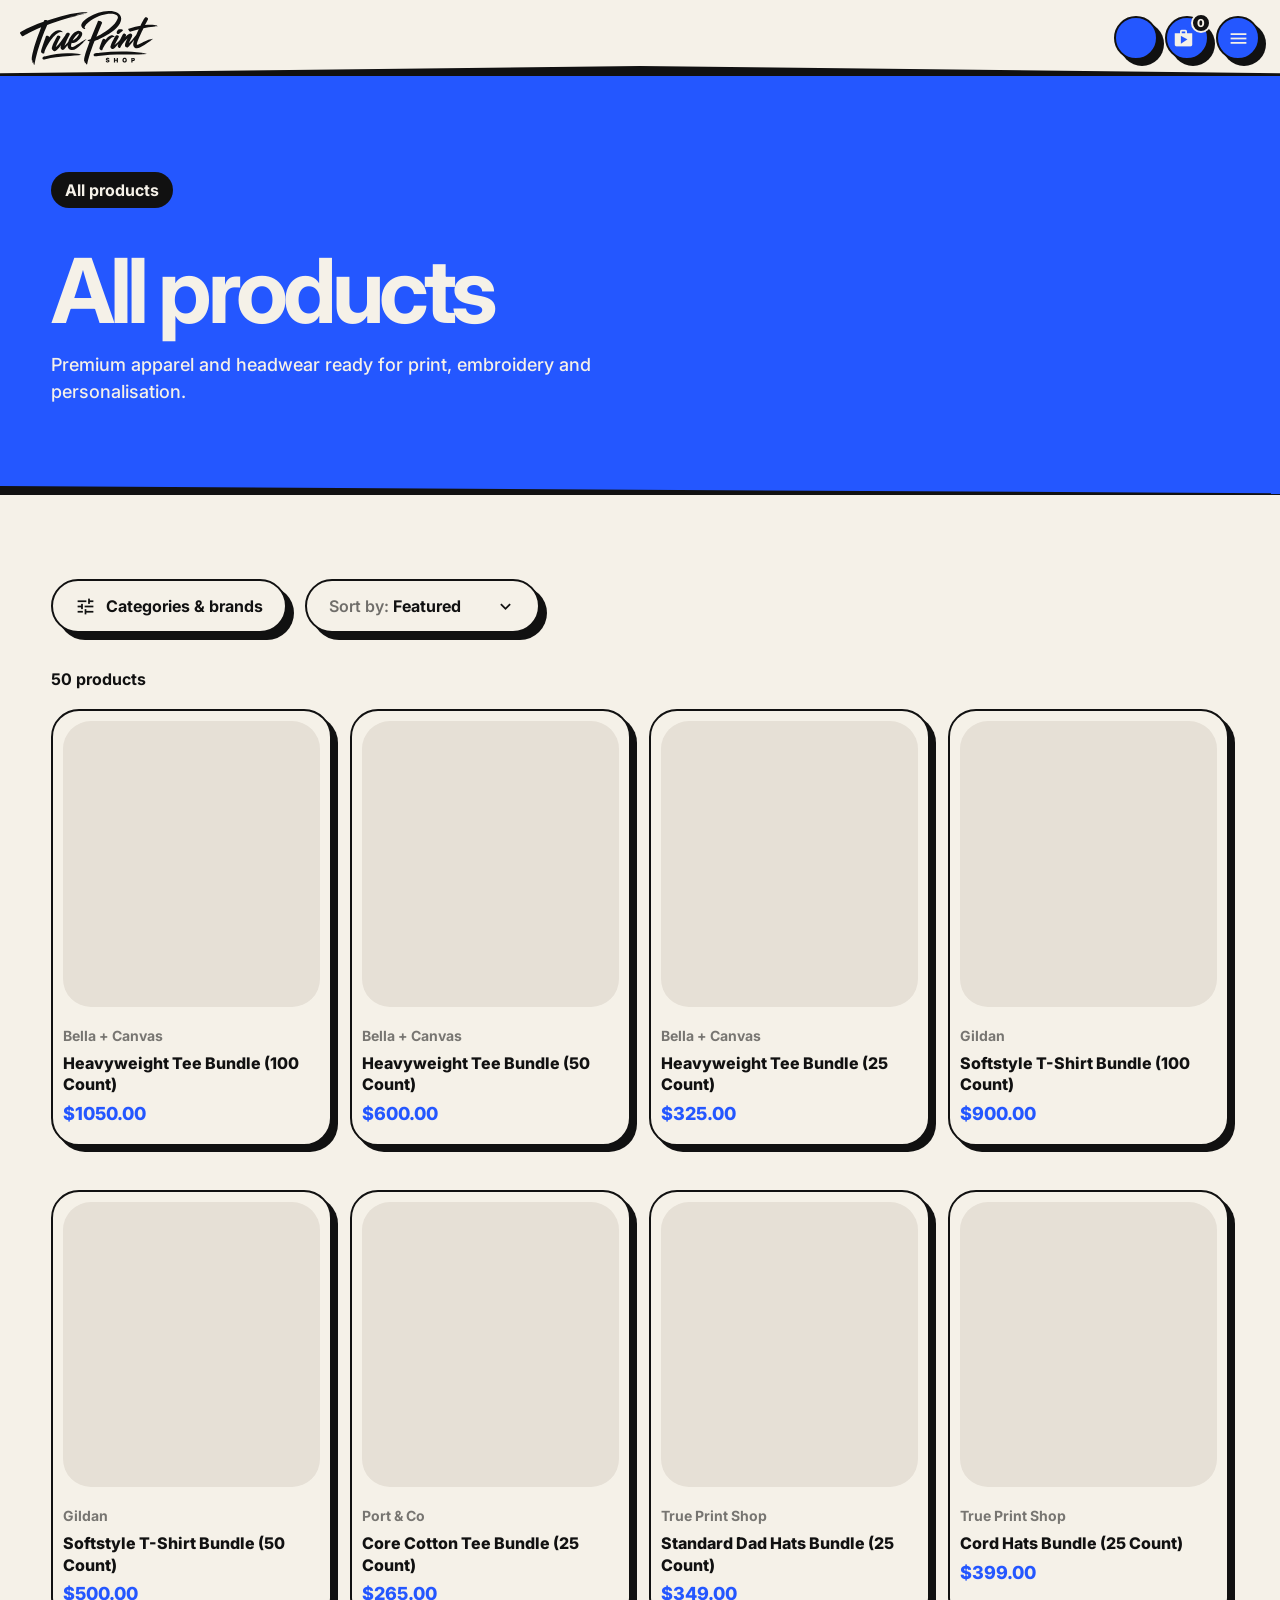
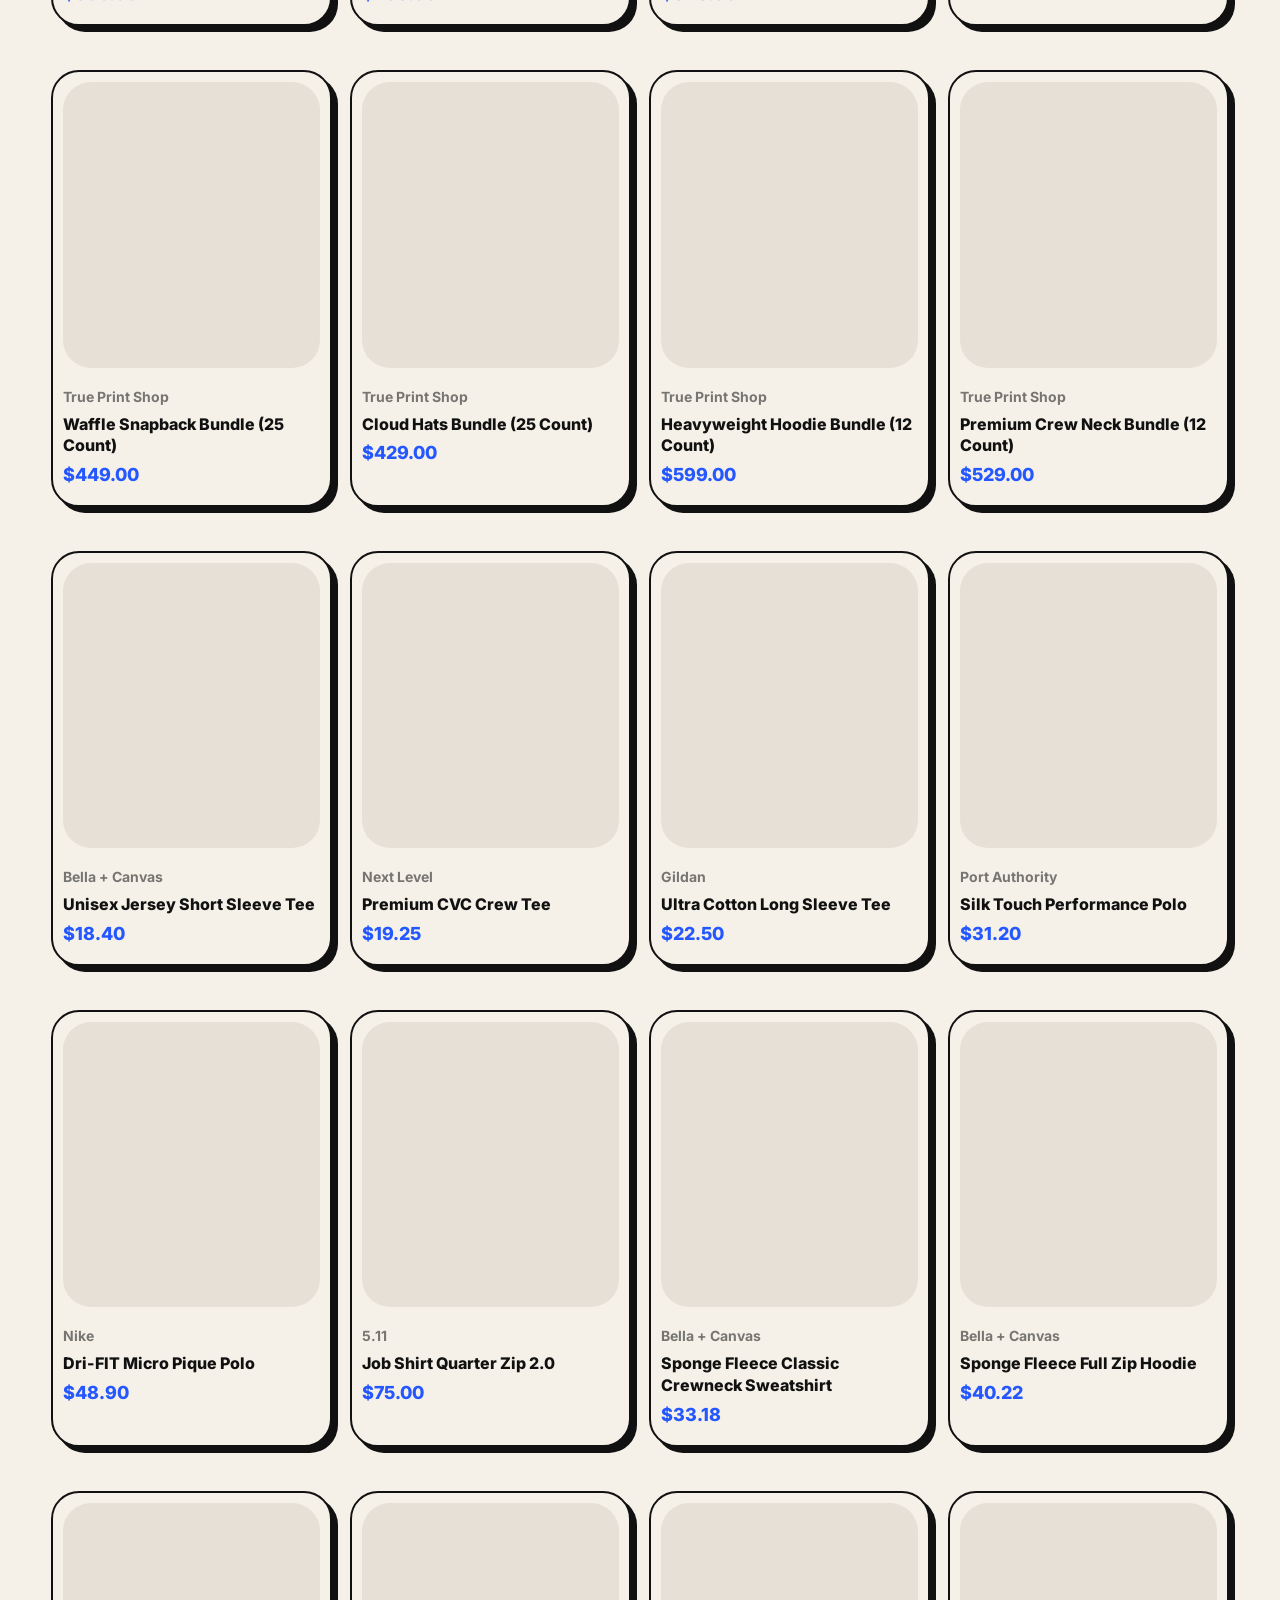
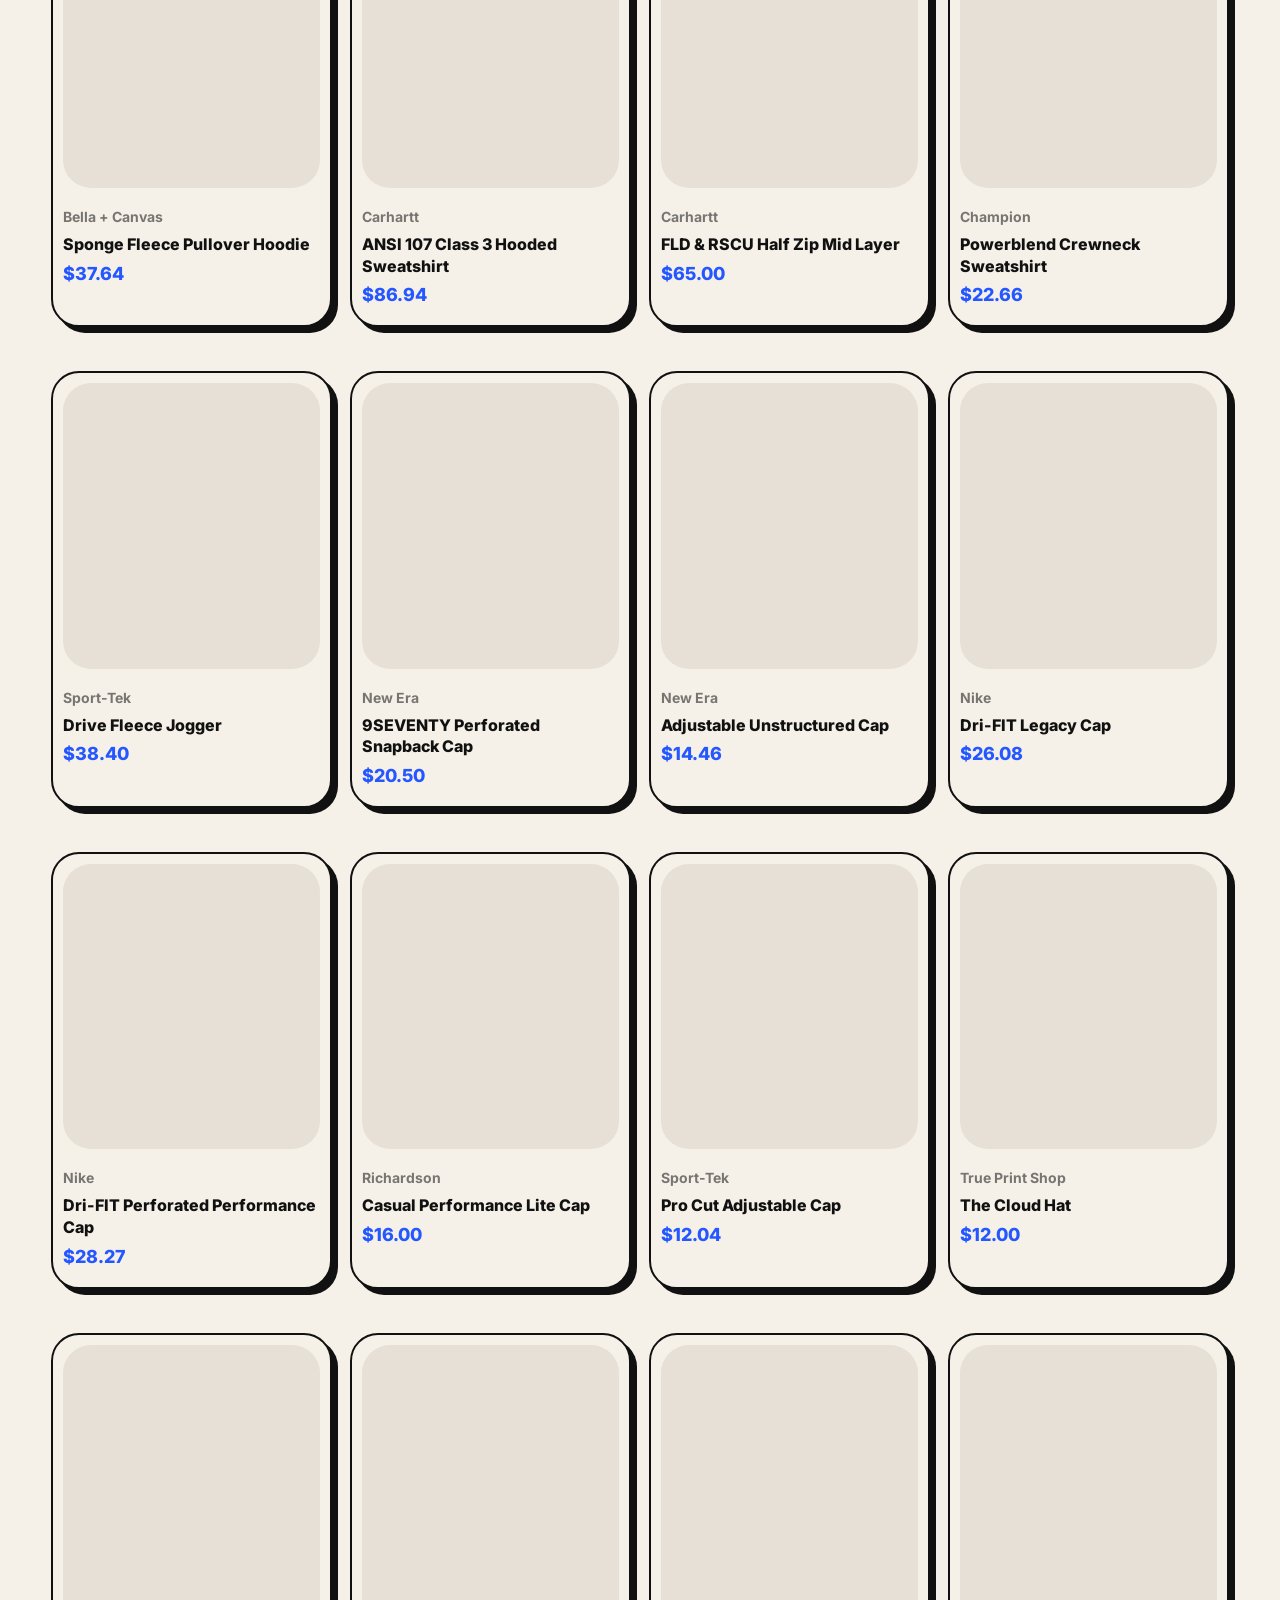
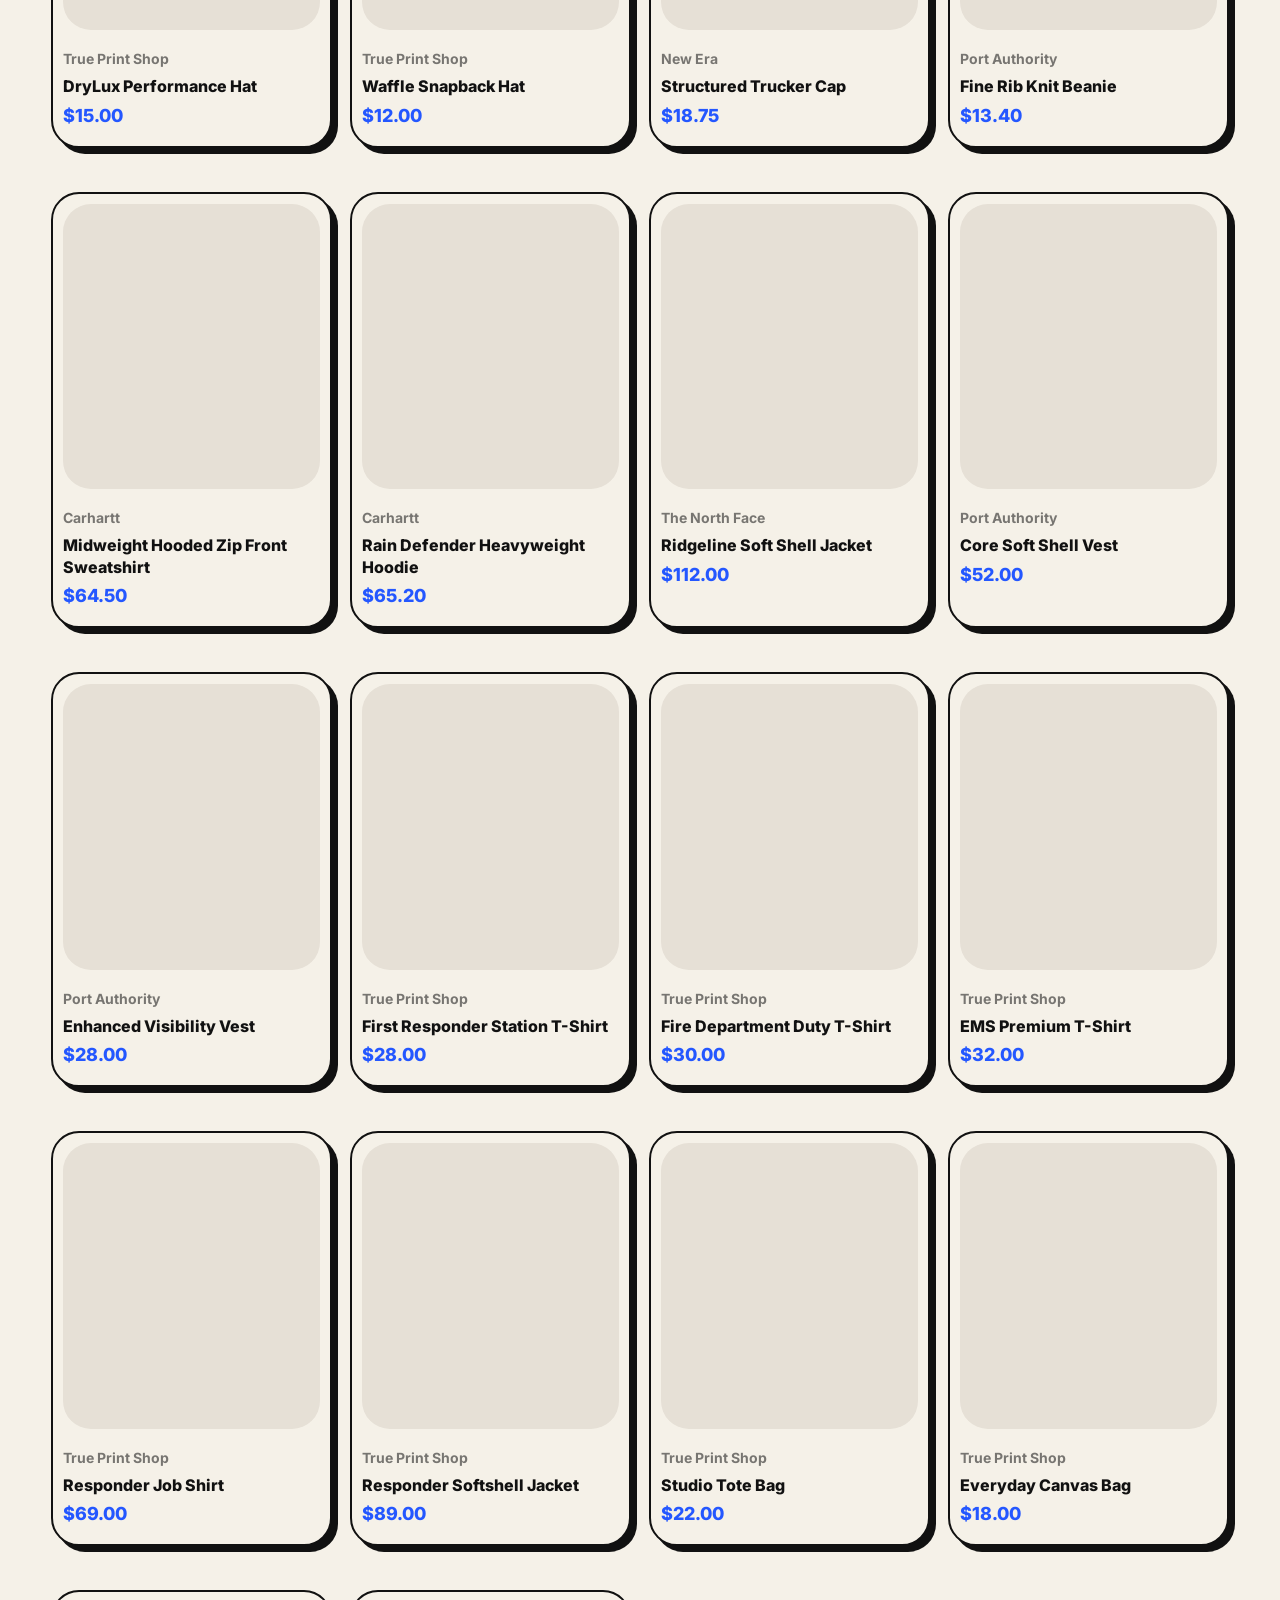
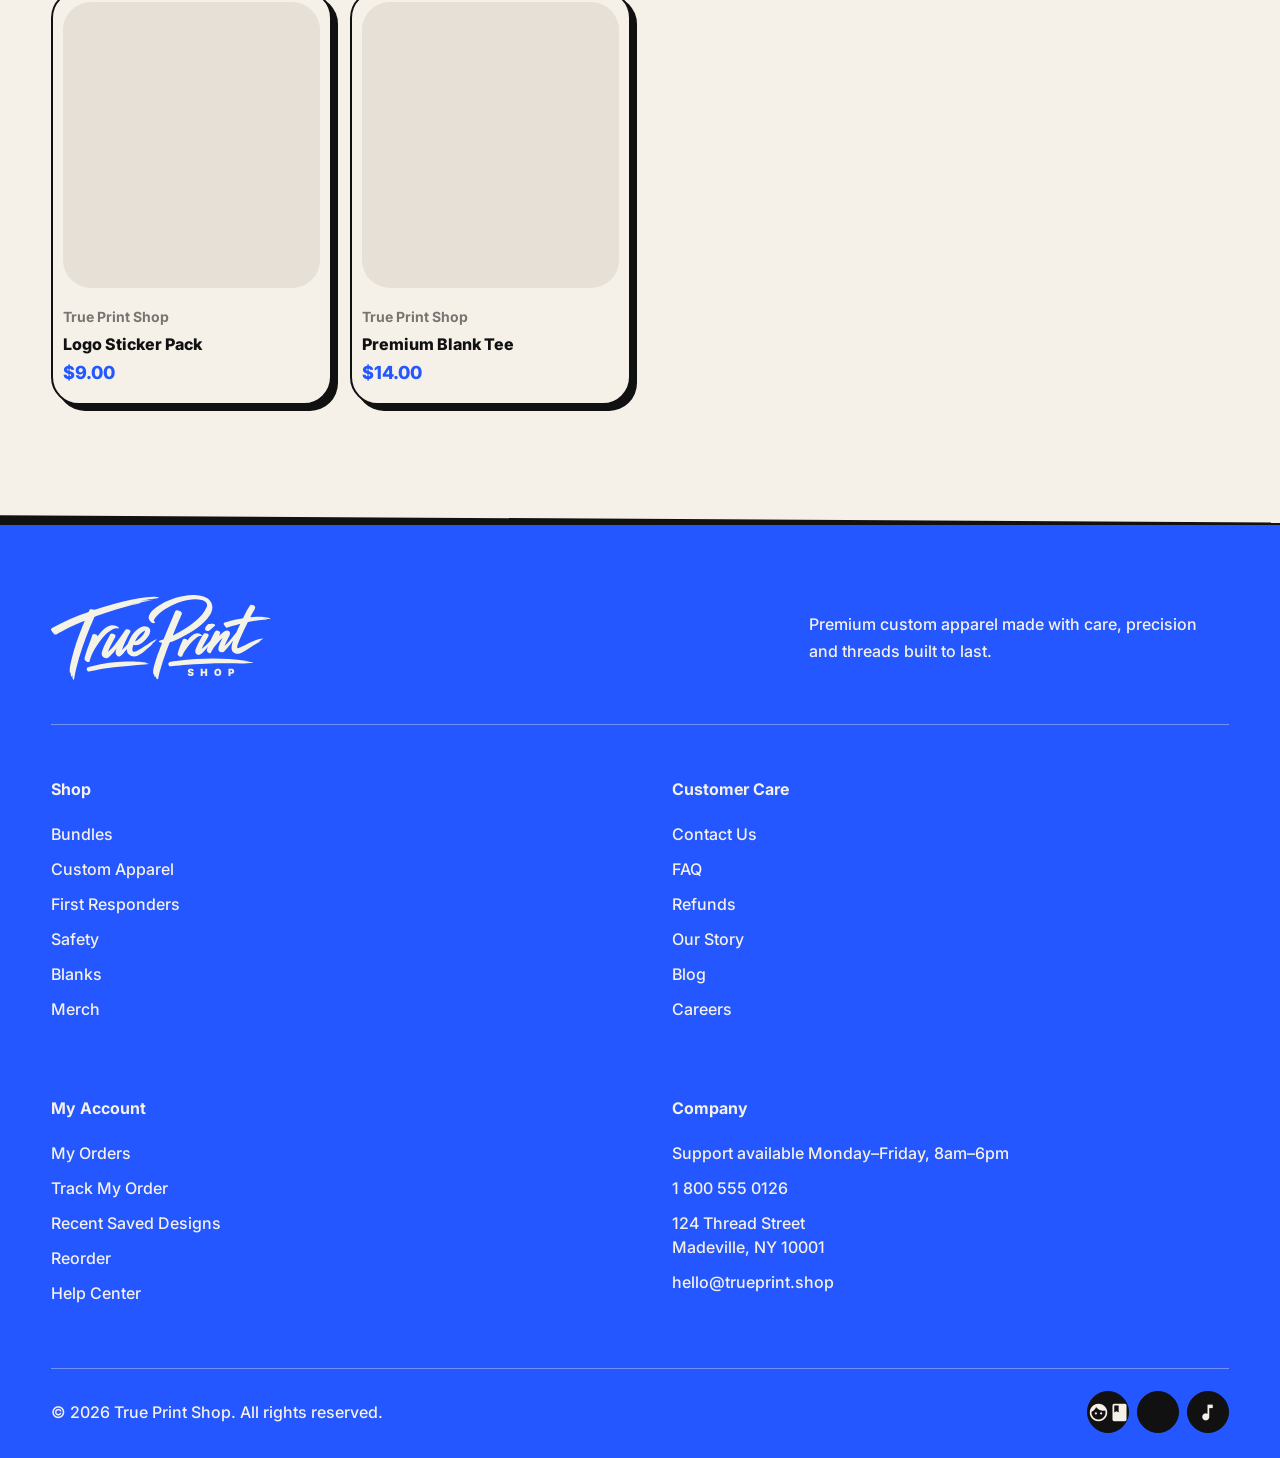
==== commit f47cda11: "Use homepage navigation across all pages" ====
--- a/collection.html
+++ b/collection.html
@@ -1,5 +1,7 @@
 <!doctype html><html lang="en"><head><meta charset="UTF-8"><meta name="viewport" content="width=device-width,initial-scale=1"><title>Products — True Print Shop</title><link rel="preconnect" href="https://fonts.googleapis.com"><link rel="preconnect" href="https://fonts.gstatic.com" crossorigin><link href="https://fonts.googleapis.com/css2?family=Inter:wght@500;600;700;800&display=swap" rel="stylesheet"><link href="https://fonts.googleapis.com/icon?family=Material+Icons" rel="stylesheet"><link rel="stylesheet" href="styles.css"><link rel="stylesheet" href="design-system.css"><link rel="stylesheet" href="collection.css"></head><body>
-<header class="site-header"><a class="brand-logo" href="index.html"><img src="assets/true-print-shop-logo.svg" alt="True Print Shop"></a><nav class="desktop-nav" aria-label="Primary navigation">
+<header class="site-header">
+    <a class="brand-logo" href="index.html" aria-label="True Print Shop home"><img src="assets/true-print-shop-logo.svg" alt="True Print Shop"></a>
+    <nav class="desktop-nav" aria-label="Primary navigation">
       <div class="nav-item has-dropdown">
         <a href="collection.html?category=bundles">Bundles</a>
         <div class="dropdown-menu">
@@ -79,7 +81,17 @@
       <div class="nav-item">
         <a href="info.html?page=blog">Blog</a>
       </div>
-    </nav><div class="header-help"><a href="tel:+18005550126"><i class="material-icons">phone</i><span><strong>1 800 555 0126</strong><small>Talk with a real person</small></span></a><button data-chat><i class="material-icons">chat</i><span><strong>Chat Now</strong><small>Chat with a real person</small></span></button></div><div class="header-tools"><button aria-label="Search"><i class="material-icons">manage_search</i></button><button class="account-tool" aria-label="Account"><i class="material-icons">account_circle</i></button><button class="cart-tool" aria-label="Shopping cart"><i class="material-icons">shopping_bag</i><b>0</b></button><button class="menu-tool" aria-label="Open menu"><i class="material-icons">menu</i></button></div></header>
-<div class="search-panel" aria-hidden="true"><form><i class="material-icons">manage_search</i><input type="search" placeholder="Search products" aria-label="Search products"><button type="button"><i class="material-icons">close</i></button></form></div><aside class="mobile-menu" aria-hidden="true"><div class="mobile-links"><a href="collection.html?category=bundles">Bundles<i class="material-icons">chevron_right</i></a><a href="collection.html?category=t-shirts">Custom Apparel<i class="material-icons">chevron_right</i></a><a href="collection.html?category=first-responders">First Responders<i class="material-icons">chevron_right</i></a><a href="collection.html?category=safety">Safety<i class="material-icons">chevron_right</i></a><a href="collection.html?category=blanks">Blanks<i class="material-icons">chevron_right</i></a><a href="collection.html?category=merch">Merch<i class="material-icons">chevron_right</i></a><a href="info.html?page=contact">Contact Us<i class="material-icons">chevron_right</i></a><a href="info.html?page=blog">Blog<i class="material-icons">chevron_right</i></a></div><a class="mobile-primary button dark" href="index.html#custom">Start your design<i class="material-icons">chevron_right</i></a></aside>
-<main class="catalog-page"><nav class="breadcrumbs"><a href="index.html">Home</a><i class="material-icons">chevron_right</i><span id="collection-crumb">Products</span></nav><header class="catalog-hero"><p class="eyebrow">True Print catalog</p><h1 id="collection-title">All products</h1><p>Premium apparel and headwear ready for print, embroidery and personalisation.</p></header><div class="catalog-toolbar"><button class="filter-toggle button light" type="button" aria-controls="catalog-filters" aria-expanded="false"><i class="material-icons">tune</i><span>Filters</span><i class="material-icons filter-arrow">arrow_upward</i></button><div class="sort-control"><span>Sort by</span><div class="sort-dropdown"><button id="sort-trigger" type="button" aria-expanded="false"><span>Featured</span><i class="material-icons">expand_more</i></button><div class="sort-menu"><button data-value="featured">Featured</button><button data-value="low">Price: Low to high</button><button data-value="high">Price: High to low</button><button data-value="az">Name: A–Z</button></div></div></div></div><div class="catalog-layout"><div class="filter-backdrop" aria-hidden="true"></div><aside class="catalog-filters" id="catalog-filters" aria-label="Product filters"><div class="filter-sheet-head"><span class="filter-handle"></span><strong>Filter products</strong><button class="filter-close" type="button" aria-label="Close filters"><i class="material-icons">close</i></button></div><div class="filter-scroll"><h2>Categories</h2><div id="category-list"></div><h2>Brands</h2><div id="brand-list"></div></div></aside><section><p id="result-count"></p><div class="catalog-grid" id="catalog-grid"></div></section></div></main>
+    </nav>
+    <div class="header-help"><a href="tel:+18005550126"><i class="material-icons">phone</i><span><strong>1 800 555 0126</strong><small>Talk with a real person</small></span></a><button data-chat><i class="material-icons">chat</i><span><strong>Chat Now</strong><small>Chat with a real person</small></span></button></div>
+    <div class="header-tools"><button aria-label="Search"><i class="material-icons">manage_search</i></button><button class="account-tool" aria-label="Account"><i class="material-icons">account_circle</i></button><button class="cart-tool" aria-label="Shopping cart"><i class="material-icons">shopping_bag</i><b>0</b></button><button class="menu-tool" aria-label="Open menu" aria-expanded="false"><i class="material-icons">menu</i></button></div>
+  </header>
+  <div class="search-panel" aria-hidden="true"><form role="search"><i class="material-icons">manage_search</i><input type="search" placeholder="Search products, bundles and custom apparel" aria-label="Search products"><button type="button" aria-label="Close search"><i class="material-icons">close</i></button></form></div>
+
+  <aside class="mobile-menu" aria-hidden="true">
+    <div class="mobile-links"><a href="collection.html?category=bundles">Bundles<i class="material-icons">chevron_right</i></a><a href="collection.html?category=t-shirts">Custom Apparel<i class="material-icons">chevron_right</i></a><a href="collection.html?category=first-responders">First Responders<i class="material-icons">chevron_right</i></a><a href="collection.html?category=safety">Safety<i class="material-icons">chevron_right</i></a><a href="collection.html?category=blanks">Blanks<i class="material-icons">chevron_right</i></a><a href="collection.html?category=merch">Merch<i class="material-icons">chevron_right</i></a><a href="info.html?page=contact">Contact Us<i class="material-icons">chevron_right</i></a><a href="info.html?page=blog">Blog<i class="material-icons">chevron_right</i></a></div>
+    <a class="mobile-primary button dark" href="collection.html?category=t-shirts">Start your design<i class="material-icons">chevron_right</i></a>
+    <div class="mobile-help"><a href="tel:+18005550126"><i class="material-icons">phone</i><strong>1 800 555 0126</strong><small>Talk with a real person</small></a><button data-chat><i class="material-icons">chat</i><strong>Chat Now</strong><small>Chat with a real person</small></button></div>
+  </aside>
+
+  <main class="catalog-page"><nav class="breadcrumbs"><a href="index.html">Home</a><i class="material-icons">chevron_right</i><span id="collection-crumb">Products</span></nav><header class="catalog-hero"><p class="eyebrow">True Print catalog</p><h1 id="collection-title">All products</h1><p>Premium apparel and headwear ready for print, embroidery and personalisation.</p></header><div class="catalog-toolbar"><button class="filter-toggle button light" type="button" aria-controls="catalog-filters" aria-expanded="false"><i class="material-icons">tune</i><span>Filters</span><i class="material-icons filter-arrow">arrow_upward</i></button><div class="sort-control"><span>Sort by</span><div class="sort-dropdown"><button id="sort-trigger" type="button" aria-expanded="false"><span>Featured</span><i class="material-icons">expand_more</i></button><div class="sort-menu"><button data-value="featured">Featured</button><button data-value="low">Price: Low to high</button><button data-value="high">Price: High to low</button><button data-value="az">Name: A–Z</button></div></div></div></div><div class="catalog-layout"><div class="filter-backdrop" aria-hidden="true"></div><aside class="catalog-filters" id="catalog-filters" aria-label="Product filters"><div class="filter-sheet-head"><span class="filter-handle"></span><strong>Filter products</strong><button class="filter-close" type="button" aria-label="Close filters"><i class="material-icons">close</i></button></div><div class="filter-scroll"><h2>Categories</h2><div id="category-list"></div><h2>Brands</h2><div id="brand-list"></div></div></aside><section><p id="result-count"></p><div class="catalog-grid" id="catalog-grid"></div></section></div></main>
 <footer class="site-footer"><div class="footer-intro"><a class="footer-logo" href="index.html" aria-label="True Print Shop home"><img src="assets/true-print-shop-logo.svg" alt=""></a><p>Premium custom apparel made with care, precision and threads built to last.</p></div><div class="footer-grid"><div><h3>Shop</h3><a href="collection.html?category=bundles">Bundles</a><a href="collection.html?category=t-shirts">Custom Apparel</a><a href="collection.html?category=first-responders">First Responders</a><a href="collection.html?category=safety">Safety</a><a href="collection.html?category=blanks">Blanks</a><a href="collection.html?category=merch">Merch</a></div><div><h3>Customer Care</h3><a href="#">Contact Us</a><a href="#">FAQ</a><a href="#">Refunds</a><a href="#">Our Story</a><a href="#">Blog</a><a href="#">Careers</a></div><div><h3>My Account</h3><a href="#">My Orders</a><a href="#">Track My Order</a><a href="#">Recent Saved Designs</a><a href="#">Reorder</a><a href="#">Help Center</a></div><div><h3>Company</h3><p>Support available Monday–Friday, 8am–6pm</p><a href="tel:+18005550126">1 800 555 0126</a><p>124 Thread Street<br>Madeville, NY 10001</p><a href="mailto:hello@trueprint.shop">hello@trueprint.shop</a></div></div><div class="footer-bottom"><span>© 2026 True Print Shop. All rights reserved.</span><div><a href="#" aria-label="Facebook"><i class="material-icons">facebook</i></a><a href="#" aria-label="YouTube"><i class="material-icons">smart_display</i></a><a href="#" aria-label="TikTok"><i class="material-icons">music_note</i></a></div></div></footer><div class="toast"></div><script src="catalog-data.js"></script><script src="script.js"></script><script src="collection.js"></script></body></html>
--- a/styles.css
+++ b/styles.css
@@ -468,3 +468,24 @@
 
 
 
+
+/* Global title-tag contrast rule: on dark, blue, or image-led sections, title tags are always black with white text. */
+:is(.hero,.embroidery,.custom,.catalog-hero,.brand-photo,[class*="hero"],[class*="banner"],[class*="masthead"]) .eyebrow,
+:is(.hero,.embroidery,.custom,.catalog-hero,.brand-photo,[class*="hero"],[class*="banner"],[class*="masthead"]) .section-tag,
+:is(.hero,.embroidery,.custom,.catalog-hero,.brand-photo,[class*="hero"],[class*="banner"],[class*="masthead"]) .kicker {
+  background: var(--ink) !important;
+  color: var(--cream) !important;
+  border-color: var(--ink) !important;
+}
+
+.hero .eyebrow,
+.embroidery .eyebrow,
+.custom .eyebrow,
+.catalog-hero .eyebrow {
+  background: var(--ink) !important;
+  color: var(--cream) !important;
+  border-color: var(--ink) !important;
+}
+
+/* Global footer white text */
+.site-footer, .site-footer h1, .site-footer h2, .site-footer h3, .site-footer h4, .site-footer h5, .site-footer h6, .site-footer p, .site-footer a, .site-footer span, .site-footer strong, .site-footer small, .site-footer li, .site-footer i { color: var(--cream) !important; }
--- a/design-system.css
+++ b/design-system.css
@@ -460,3 +460,163 @@
   background:transparent!important;
   color:var(--color-ink)!important;
 }
+
+/* Canonical Shop Bundles button system */
+:where(
+  .button,
+  .heading-row > a,
+  .section-button,
+  .mobile-primary,
+  .filter-toggle,
+  .sort-dropdown > button,
+  .share-copy,
+  .share-action,
+  .tabs button,
+  .size-options button
+){
+  min-height:var(--control-height)!important;
+  padding:0 22px!important;
+  border:2px solid var(--color-ink)!important;
+  border-radius:var(--radius-control)!important;
+  background:var(--color-cream)!important;
+  color:var(--color-ink)!important;
+  box-shadow:none!important;
+  transform:none!important;
+  display:inline-flex;
+  align-items:center;
+  justify-content:center;
+  gap:12px;
+  font-weight:700;
+  cursor:pointer;
+  transition:transform var(--motion-fast),background-color var(--motion-fast),color var(--motion-fast),border-color var(--motion-fast),box-shadow var(--motion-fast)!important;
+}
+:where(
+  .button,
+  .heading-row > a,
+  .section-button,
+  .mobile-primary,
+  .filter-toggle,
+  .sort-dropdown > button,
+  .share-copy,
+  .share-action,
+  .tabs button,
+  .size-options button
+):hover{
+  box-shadow:4px 4px 0 var(--color-ink)!important;
+  transform:translate(-2px,-2px)!important;
+}
+:where(
+  .button,
+  .heading-row > a,
+  .section-button,
+  .mobile-primary,
+  .filter-toggle,
+  .sort-dropdown > button,
+  .share-copy,
+  .share-action,
+  .tabs button,
+  .size-options button
+):active{
+  box-shadow:1px 1px 0 var(--color-ink)!important;
+  transform:translate(1px,1px)!important;
+}
+.button.light,
+.button.white,
+.button.secondary,
+.share-action,
+.tabs button:not(.active),
+.size-options button:not(.active),
+.sort-dropdown > button{
+  background:var(--color-cream)!important;
+  border-color:var(--color-ink)!important;
+  color:var(--color-ink)!important;
+}
+.button.primary,
+.button.dark,
+.button.blue,
+.heading-row > a,
+.section-button,
+.mobile-primary,
+.filter-toggle,
+.share-copy,
+.tabs button.active,
+.size-options button.active{
+  background:var(--color-blue)!important;
+  border-color:var(--color-ink)!important;
+  color:var(--color-cream)!important;
+}
+.button.light:hover,.button.light:focus-visible,.button.light:active,
+.button.white:hover,.button.white:focus-visible,.button.white:active,
+.button.secondary:hover,.button.secondary:focus-visible,.button.secondary:active,
+.share-action:hover,.share-action:focus-visible,.share-action:active,
+.tabs button:not(.active):hover,.tabs button:not(.active):focus-visible,.tabs button:not(.active):active,
+.size-options button:not(.active):hover,.size-options button:not(.active):focus-visible,.size-options button:not(.active):active,
+.sort-dropdown > button:hover,.sort-dropdown > button:focus-visible,.sort-dropdown > button:active{
+  background:var(--color-cream)!important;
+  border-color:var(--color-ink)!important;
+  color:var(--color-ink)!important;
+}
+.button.primary:hover,.button.primary:focus-visible,.button.primary:active,
+.button.dark:hover,.button.dark:focus-visible,.button.dark:active,
+.button.blue:hover,.button.blue:focus-visible,.button.blue:active,
+.heading-row > a:hover,.heading-row > a:focus-visible,.heading-row > a:active,
+.section-button:hover,.section-button:focus-visible,.section-button:active,
+.mobile-primary:hover,.mobile-primary:focus-visible,.mobile-primary:active,
+.filter-toggle:hover,.filter-toggle:focus-visible,.filter-toggle:active,
+.share-copy:hover,.share-copy:focus-visible,.share-copy:active,
+.tabs button.active:hover,.tabs button.active:focus-visible,.tabs button.active:active,
+.size-options button.active:hover,.size-options button.active:focus-visible,.size-options button.active:active{
+  background:var(--color-blue)!important;
+  border-color:var(--color-ink)!important;
+  color:var(--color-cream)!important;
+}
+
+/* Blue section text rule.
+   Blue section backgrounds use Near Black text.
+   Dark title tags remain black with Warm White text. */
+:is(.catalog-hero,.site-footer,.blue-section,[data-section-bg="blue"]){
+  color:var(--color-ink)!important;
+}
+:is(.catalog-hero,.site-footer,.blue-section,[data-section-bg="blue"]) :is(h1,h2,h3,h4,h5,h6,p,a,span,strong,small,li){
+  color:inherit;
+}
+:is(.catalog-hero,.site-footer,.blue-section,[data-section-bg="blue"]) :is(.eyebrow,.section-tag,.kicker){
+  background:var(--color-ink)!important;
+  color:var(--color-cream)!important;
+  border-color:var(--color-ink)!important;
+}
+
+/* Global dark title-tag rule.
+   Any title tag placed on blue, dark, or image-led sections is Near Black with Warm White text. */
+:is(
+  .hero,
+  .custom,
+  .embroidery,
+  .embroidery-card,
+  .catalog-hero,
+  .site-footer,
+  .brand-photo,
+  .blue-section,
+  .dark-section,
+  .image-section,
+  [data-section-bg="blue"],
+  [data-section-bg="dark"],
+  [data-section-bg="image"],
+  [class*="hero"],
+  [class*="banner"],
+  [class*="masthead"]
+) :is(.eyebrow,.section-tag,.kicker,.product-brand){
+  background:var(--color-ink)!important;
+  color:var(--color-cream)!important;
+  border-color:var(--color-ink)!important;
+}
+
+/* Explicitly cover homepage image-backed sections regardless of image implementation. */
+.hero :is(.eyebrow,.section-tag,.kicker,.product-brand),
+.custom :is(.eyebrow,.section-tag,.kicker,.product-brand),
+.embroidery :is(.eyebrow,.section-tag,.kicker,.product-brand),
+.catalog-hero :is(.eyebrow,.section-tag,.kicker,.product-brand){
+  background:var(--color-ink)!important;
+  color:var(--color-cream)!important;
+  border-color:var(--color-ink)!important;
+}
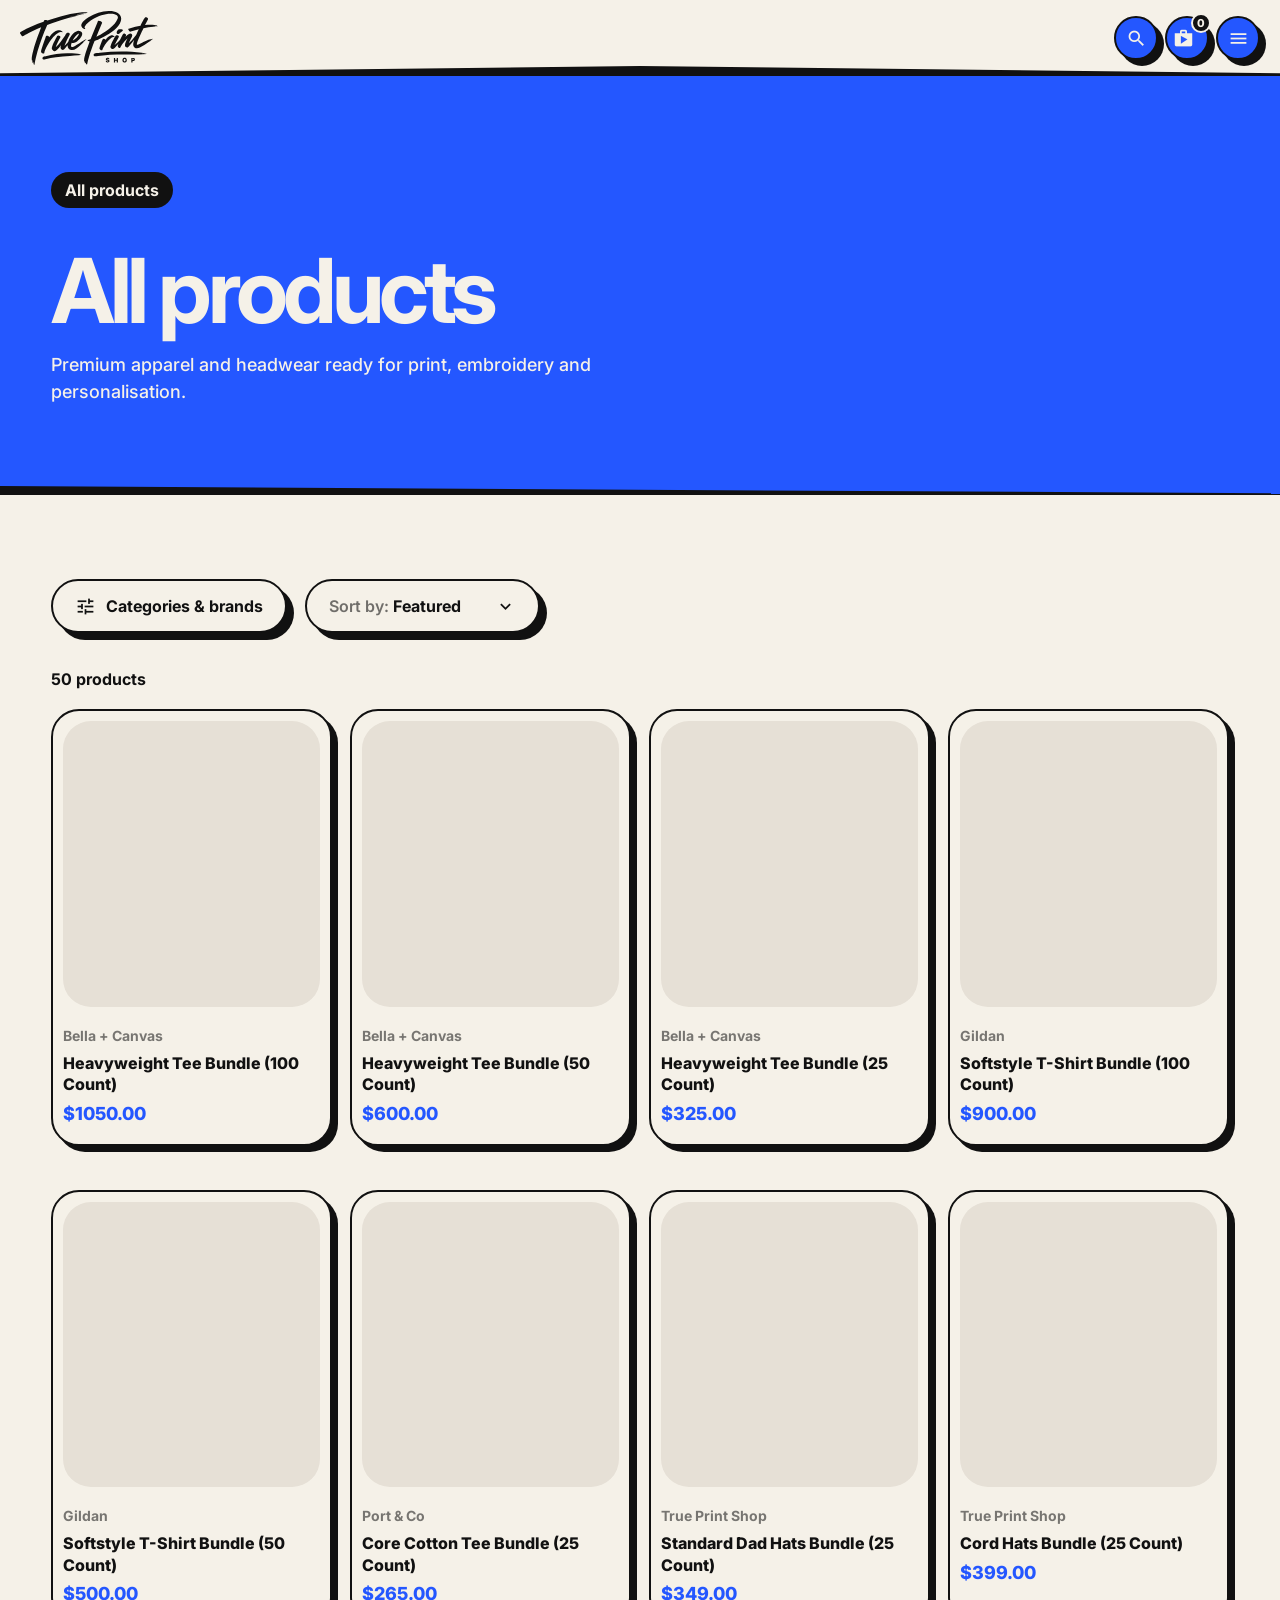
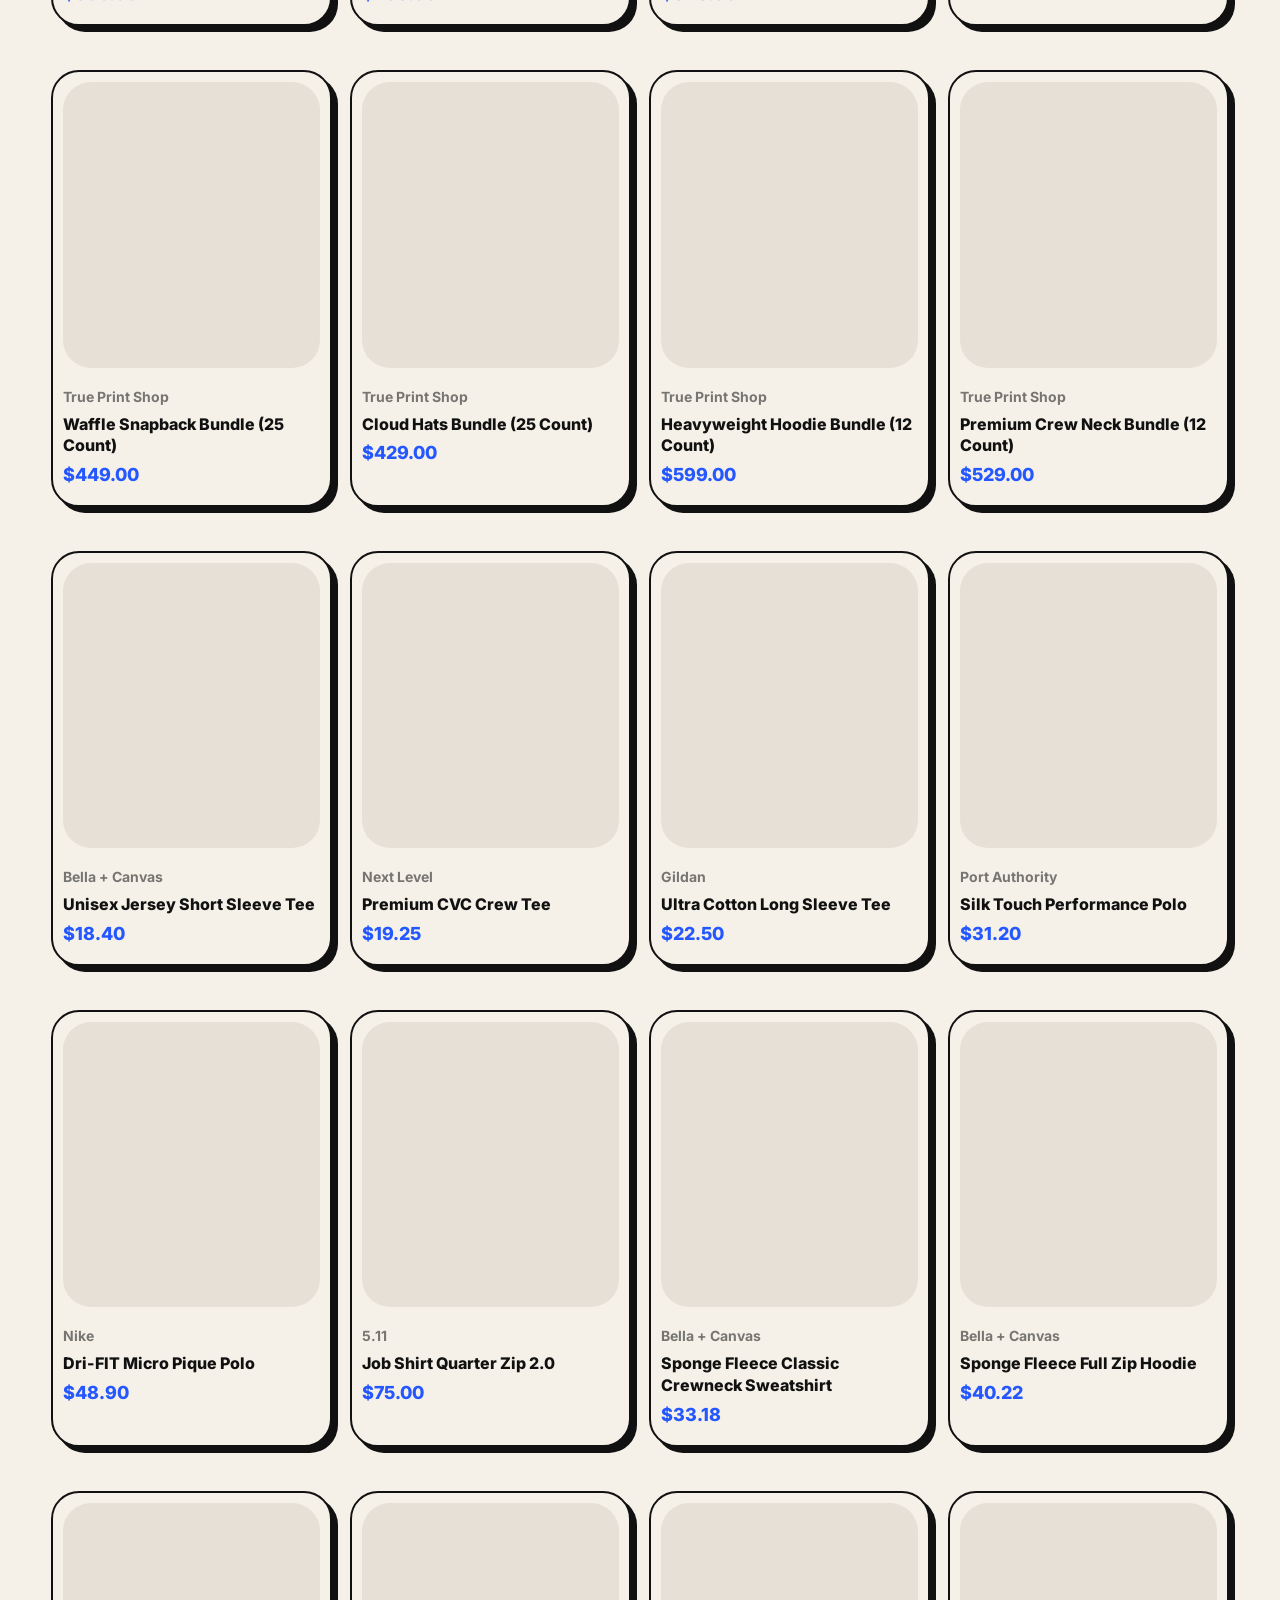
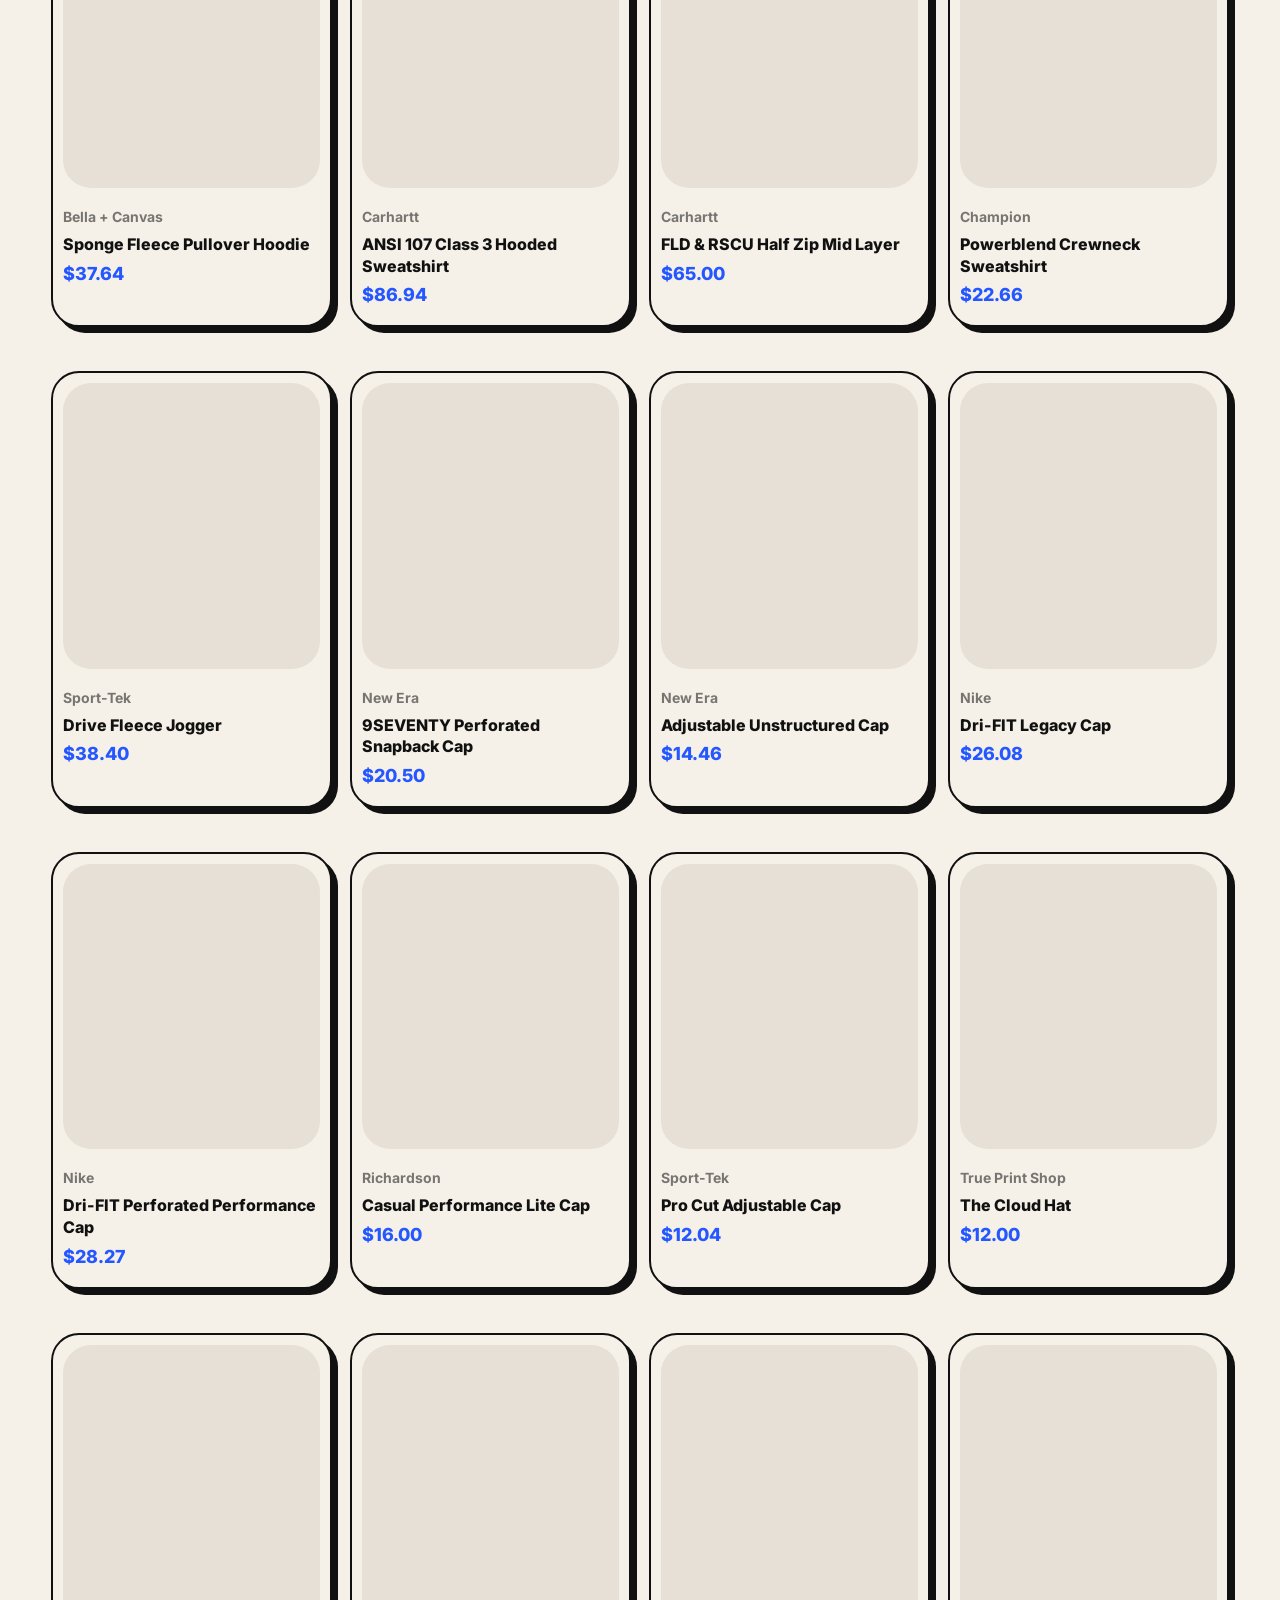
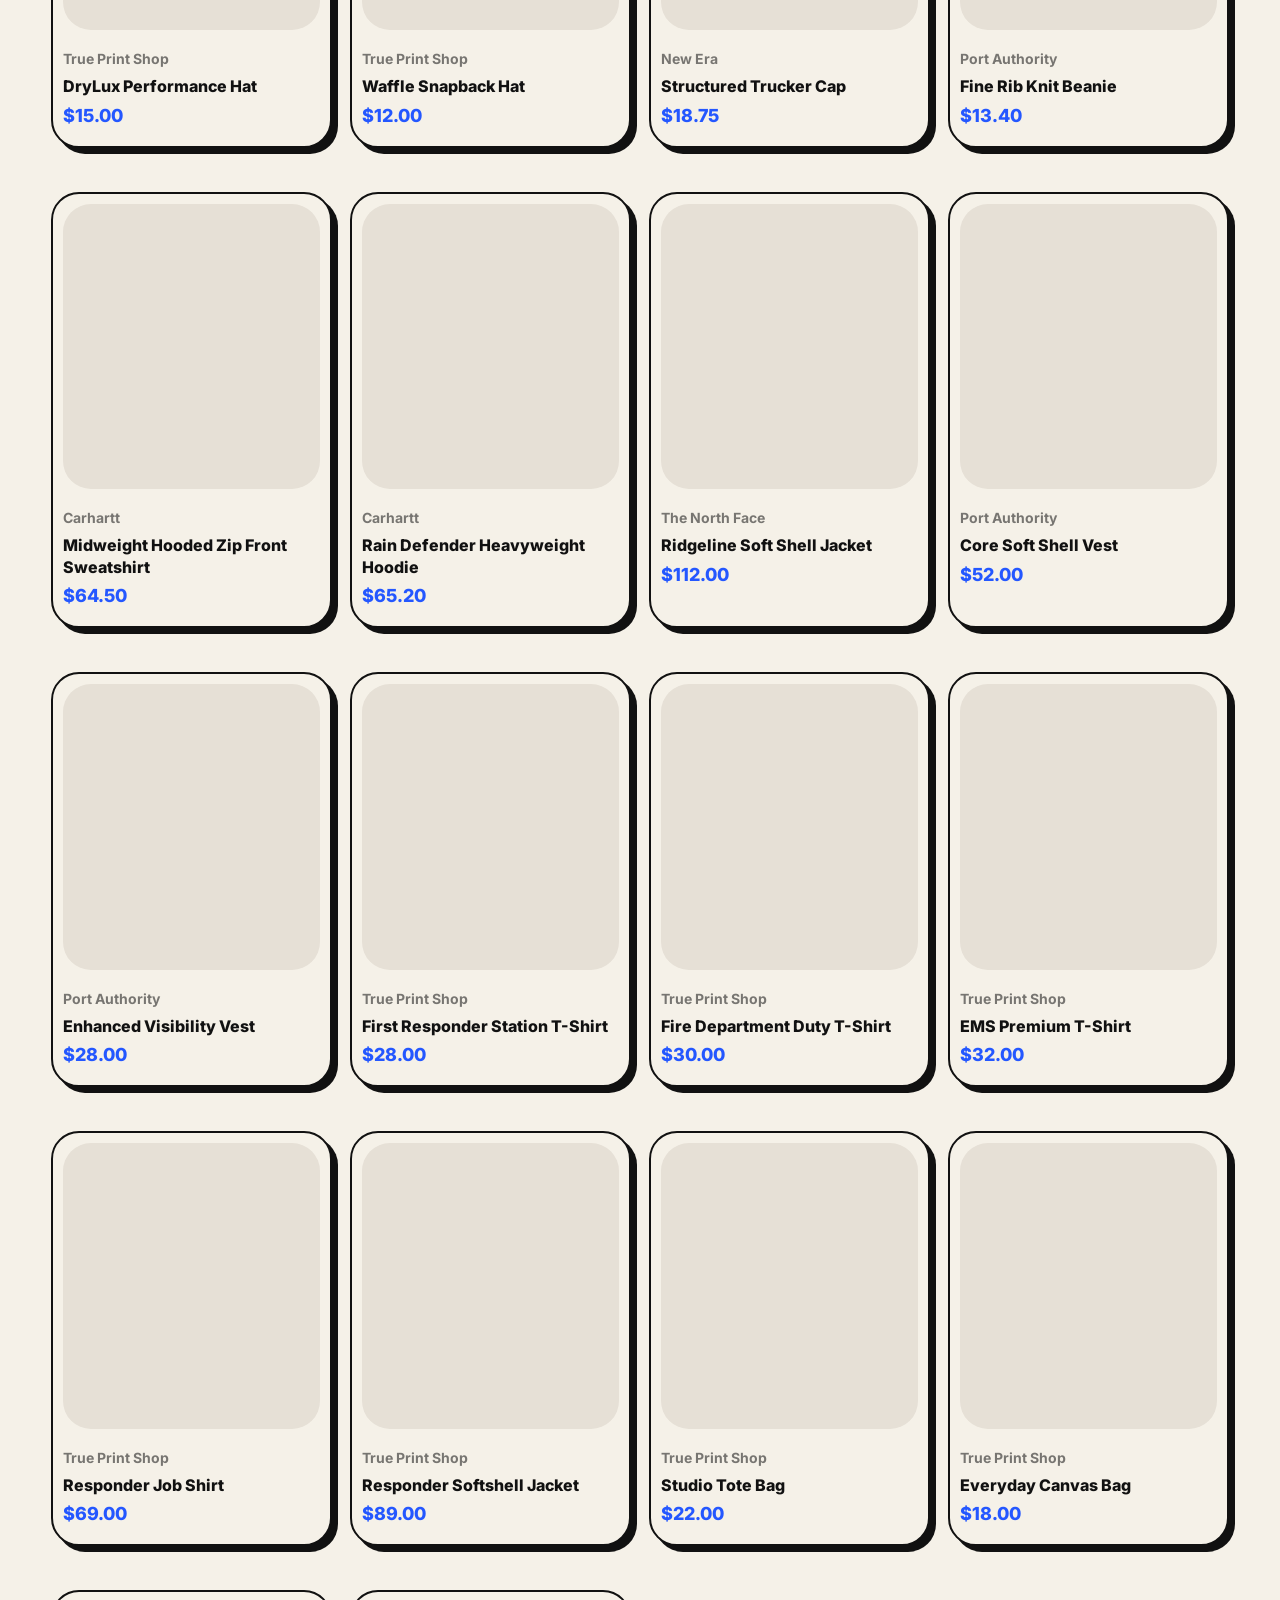
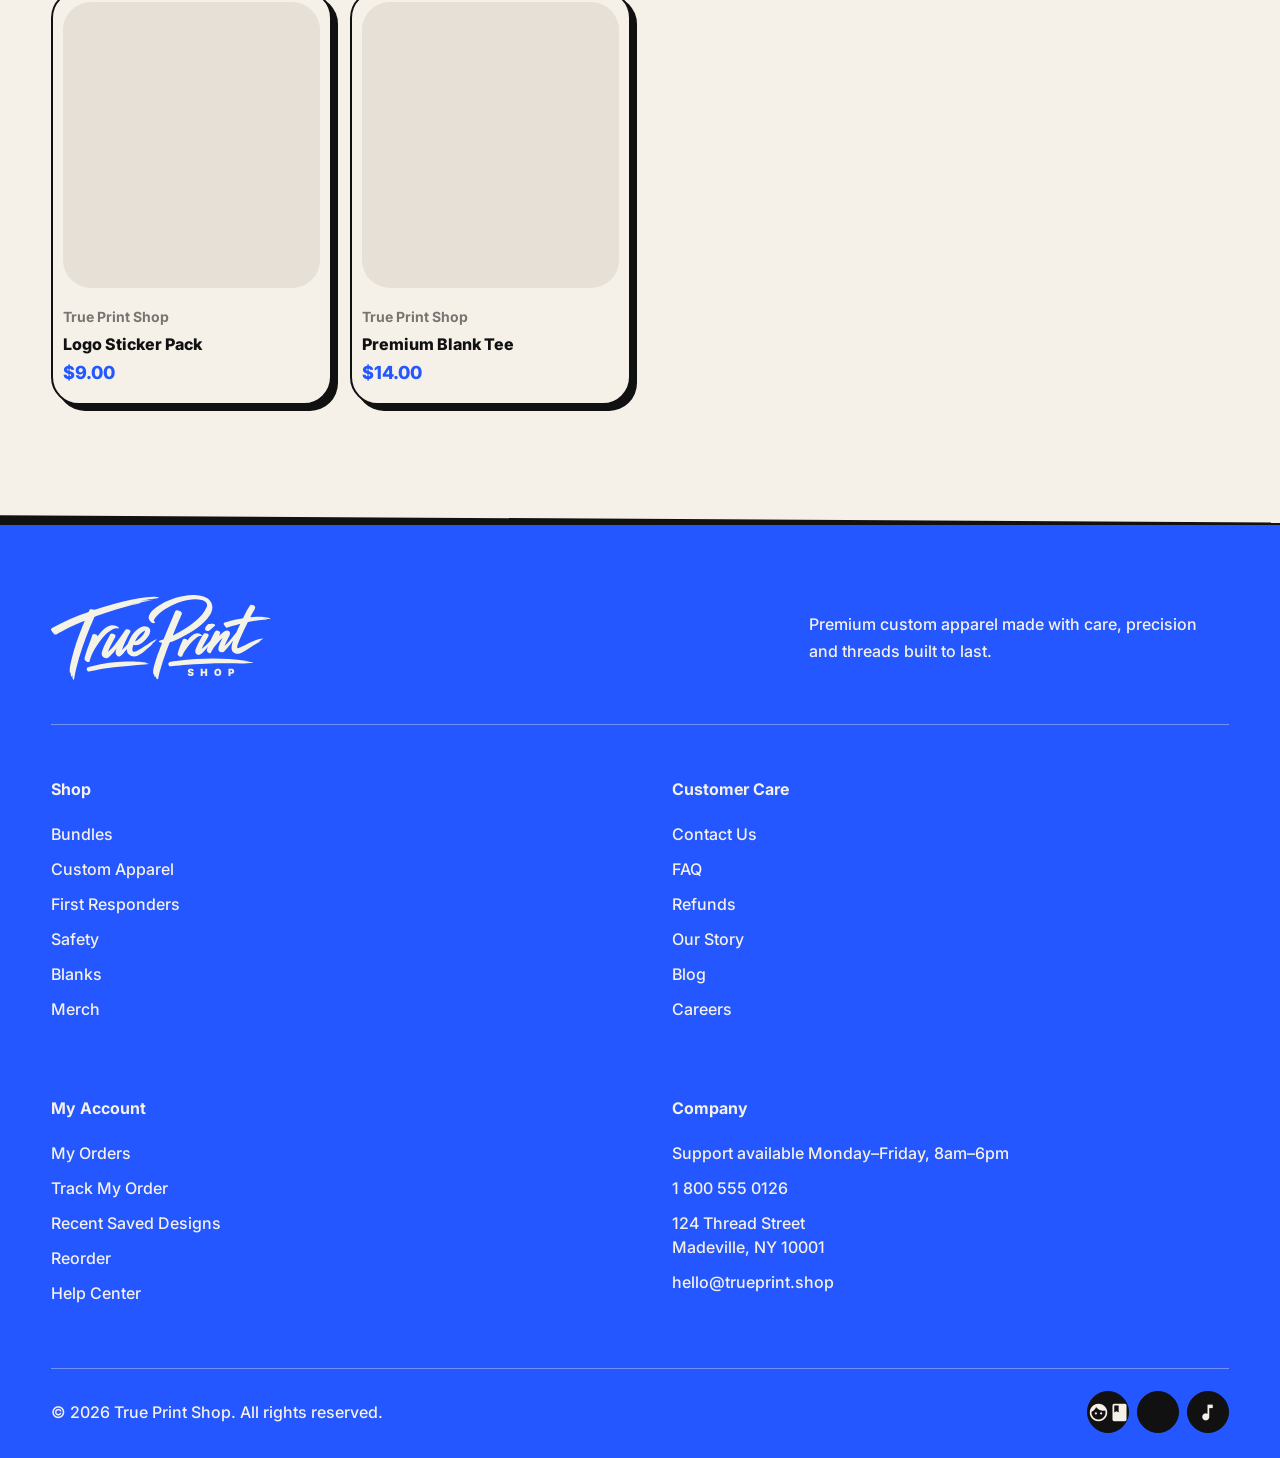
==== commit 2ec34b3a: "Use standard search icon across navigation" ====
--- a/collection.html
+++ b/collection.html
@@ -83,9 +83,9 @@
       </div>
     </nav>
     <div class="header-help"><a href="tel:+18005550126"><i class="material-icons">phone</i><span><strong>1 800 555 0126</strong><small>Talk with a real person</small></span></a><button data-chat><i class="material-icons">chat</i><span><strong>Chat Now</strong><small>Chat with a real person</small></span></button></div>
-    <div class="header-tools"><button aria-label="Search"><i class="material-icons">manage_search</i></button><button class="account-tool" aria-label="Account"><i class="material-icons">account_circle</i></button><button class="cart-tool" aria-label="Shopping cart"><i class="material-icons">shopping_bag</i><b>0</b></button><button class="menu-tool" aria-label="Open menu" aria-expanded="false"><i class="material-icons">menu</i></button></div>
+    <div class="header-tools"><button aria-label="Search"><i class="material-icons">search</i></button><button class="account-tool" aria-label="Account"><i class="material-icons">account_circle</i></button><button class="cart-tool" aria-label="Shopping cart"><i class="material-icons">shopping_bag</i><b>0</b></button><button class="menu-tool" aria-label="Open menu" aria-expanded="false"><i class="material-icons">menu</i></button></div>
   </header>
-  <div class="search-panel" aria-hidden="true"><form role="search"><i class="material-icons">manage_search</i><input type="search" placeholder="Search products, bundles and custom apparel" aria-label="Search products"><button type="button" aria-label="Close search"><i class="material-icons">close</i></button></form></div>
+  <div class="search-panel" aria-hidden="true"><form role="search"><i class="material-icons">search</i><input type="search" placeholder="Search products, bundles and custom apparel" aria-label="Search products"><button type="button" aria-label="Close search"><i class="material-icons">close</i></button></form></div>
 
   <aside class="mobile-menu" aria-hidden="true">
     <div class="mobile-links"><a href="collection.html?category=bundles">Bundles<i class="material-icons">chevron_right</i></a><a href="collection.html?category=t-shirts">Custom Apparel<i class="material-icons">chevron_right</i></a><a href="collection.html?category=first-responders">First Responders<i class="material-icons">chevron_right</i></a><a href="collection.html?category=safety">Safety<i class="material-icons">chevron_right</i></a><a href="collection.html?category=blanks">Blanks<i class="material-icons">chevron_right</i></a><a href="collection.html?category=merch">Merch<i class="material-icons">chevron_right</i></a><a href="info.html?page=contact">Contact Us<i class="material-icons">chevron_right</i></a><a href="info.html?page=blog">Blog<i class="material-icons">chevron_right</i></a></div>
--- a/design-system.css
+++ b/design-system.css
@@ -620,3 +620,129 @@
   color:var(--color-cream)!important;
   border-color:var(--color-ink)!important;
 }
+
+/* Canonical desktop dropdowns: Custom Apparel matches the standard dropdown language. */
+@media (min-width: 1481px) {
+  .desktop-nav > .nav-item > a { font-size:16px; }
+  .desktop-nav .dropdown-menu,
+  .desktop-nav .dropdown-menu.mega-menu {
+    background:var(--color-cream)!important;
+    color:var(--color-ink)!important;
+    border:2px solid var(--color-ink)!important;
+    border-radius:20px!important;
+    box-shadow:5px 5px 0 var(--color-ink)!important;
+    opacity:0;
+  }
+  .desktop-nav .nav-item:hover .dropdown-menu,
+  .desktop-nav .nav-item:hover .dropdown-menu.mega-menu { opacity:1; }
+  .desktop-nav .dropdown-menu a,
+  .desktop-nav .mega-column a {
+    font-size:16px!important;
+    line-height:1.35!important;
+    font-weight:700!important;
+    color:var(--color-ink)!important;
+    padding:4px 0!important;
+  }
+  .desktop-nav .dropdown-menu a:hover,
+  .desktop-nav .mega-column a:hover { color:var(--color-blue)!important; }
+  .desktop-nav .dropdown-menu.mega-menu {
+    top:calc(100% - 2px)!important;
+    width:min(calc(100vw - 80px),1040px)!important;
+    grid-template-columns:repeat(5,minmax(0,1fr))!important;
+    gap:28px!important;
+    padding:28px 30px!important;
+  }
+  .desktop-nav .mega-column { gap:8px!important; }
+  .desktop-nav .mega-column h3 {
+    margin:0 0 10px!important;
+    padding:0!important;
+    font-size:16px!important;
+    line-height:1.25!important;
+    font-weight:800!important;
+    color:var(--color-blue)!important;
+  }
+}
+
+/* Canonical desktop dropdowns: Custom Apparel matches the standard dropdown language. */
+@media (min-width: 1481px) {
+  .desktop-nav > .nav-item > a { font-size:16px; }
+  .desktop-nav .dropdown-menu,
+  .desktop-nav .dropdown-menu.mega-menu {
+    background:var(--color-cream)!important;
+    color:var(--color-ink)!important;
+    border:2px solid var(--color-ink)!important;
+    border-radius:20px!important;
+    box-shadow:5px 5px 0 var(--color-ink)!important;
+    opacity:0;
+  }
+  .desktop-nav .nav-item:hover .dropdown-menu,
+  .desktop-nav .nav-item:hover .dropdown-menu.mega-menu { opacity:1; }
+  .desktop-nav .dropdown-menu a,
+  .desktop-nav .mega-column a {
+    font-size:16px!important;
+    line-height:1.35!important;
+    font-weight:700!important;
+    color:var(--color-ink)!important;
+    padding:4px 0!important;
+  }
+  .desktop-nav .dropdown-menu a:hover,
+  .desktop-nav .mega-column a:hover { color:var(--color-blue)!important; }
+  .desktop-nav .dropdown-menu.mega-menu {
+    top:calc(100% - 2px)!important;
+    width:min(calc(100vw - 80px),1040px)!important;
+    grid-template-columns:repeat(5,minmax(0,1fr))!important;
+    gap:28px!important;
+    padding:28px 30px!important;
+  }
+  .desktop-nav .mega-column { gap:8px!important; }
+  .desktop-nav .mega-column h3 {
+    margin:0 0 10px!important;
+    padding:0!important;
+    font-size:16px!important;
+    line-height:1.25!important;
+    font-weight:800!important;
+    color:var(--color-blue)!important;
+  }
+}
+
+/* Canonical desktop dropdowns: Custom Apparel matches the standard dropdown language. */
+@media (min-width: 1481px) {
+  .desktop-nav > .nav-item > a { font-size:16px; }
+  .desktop-nav .dropdown-menu,
+  .desktop-nav .dropdown-menu.mega-menu {
+    background:var(--color-cream)!important;
+    color:var(--color-ink)!important;
+    border:2px solid var(--color-ink)!important;
+    border-radius:20px!important;
+    box-shadow:5px 5px 0 var(--color-ink)!important;
+    opacity:0;
+  }
+  .desktop-nav .nav-item:hover .dropdown-menu,
+  .desktop-nav .nav-item:hover .dropdown-menu.mega-menu { opacity:1; }
+  .desktop-nav .dropdown-menu a,
+  .desktop-nav .mega-column a {
+    font-size:16px!important;
+    line-height:1.35!important;
+    font-weight:700!important;
+    color:var(--color-ink)!important;
+    padding:4px 0!important;
+  }
+  .desktop-nav .dropdown-menu a:hover,
+  .desktop-nav .mega-column a:hover { color:var(--color-blue)!important; }
+  .desktop-nav .dropdown-menu.mega-menu {
+    top:calc(100% - 2px)!important;
+    width:min(calc(100vw - 80px),1040px)!important;
+    grid-template-columns:repeat(5,minmax(0,1fr))!important;
+    gap:28px!important;
+    padding:28px 30px!important;
+  }
+  .desktop-nav .mega-column { gap:8px!important; }
+  .desktop-nav .mega-column h3 {
+    margin:0 0 10px!important;
+    padding:0!important;
+    font-size:16px!important;
+    line-height:1.25!important;
+    font-weight:800!important;
+    color:var(--color-blue)!important;
+  }
+}
